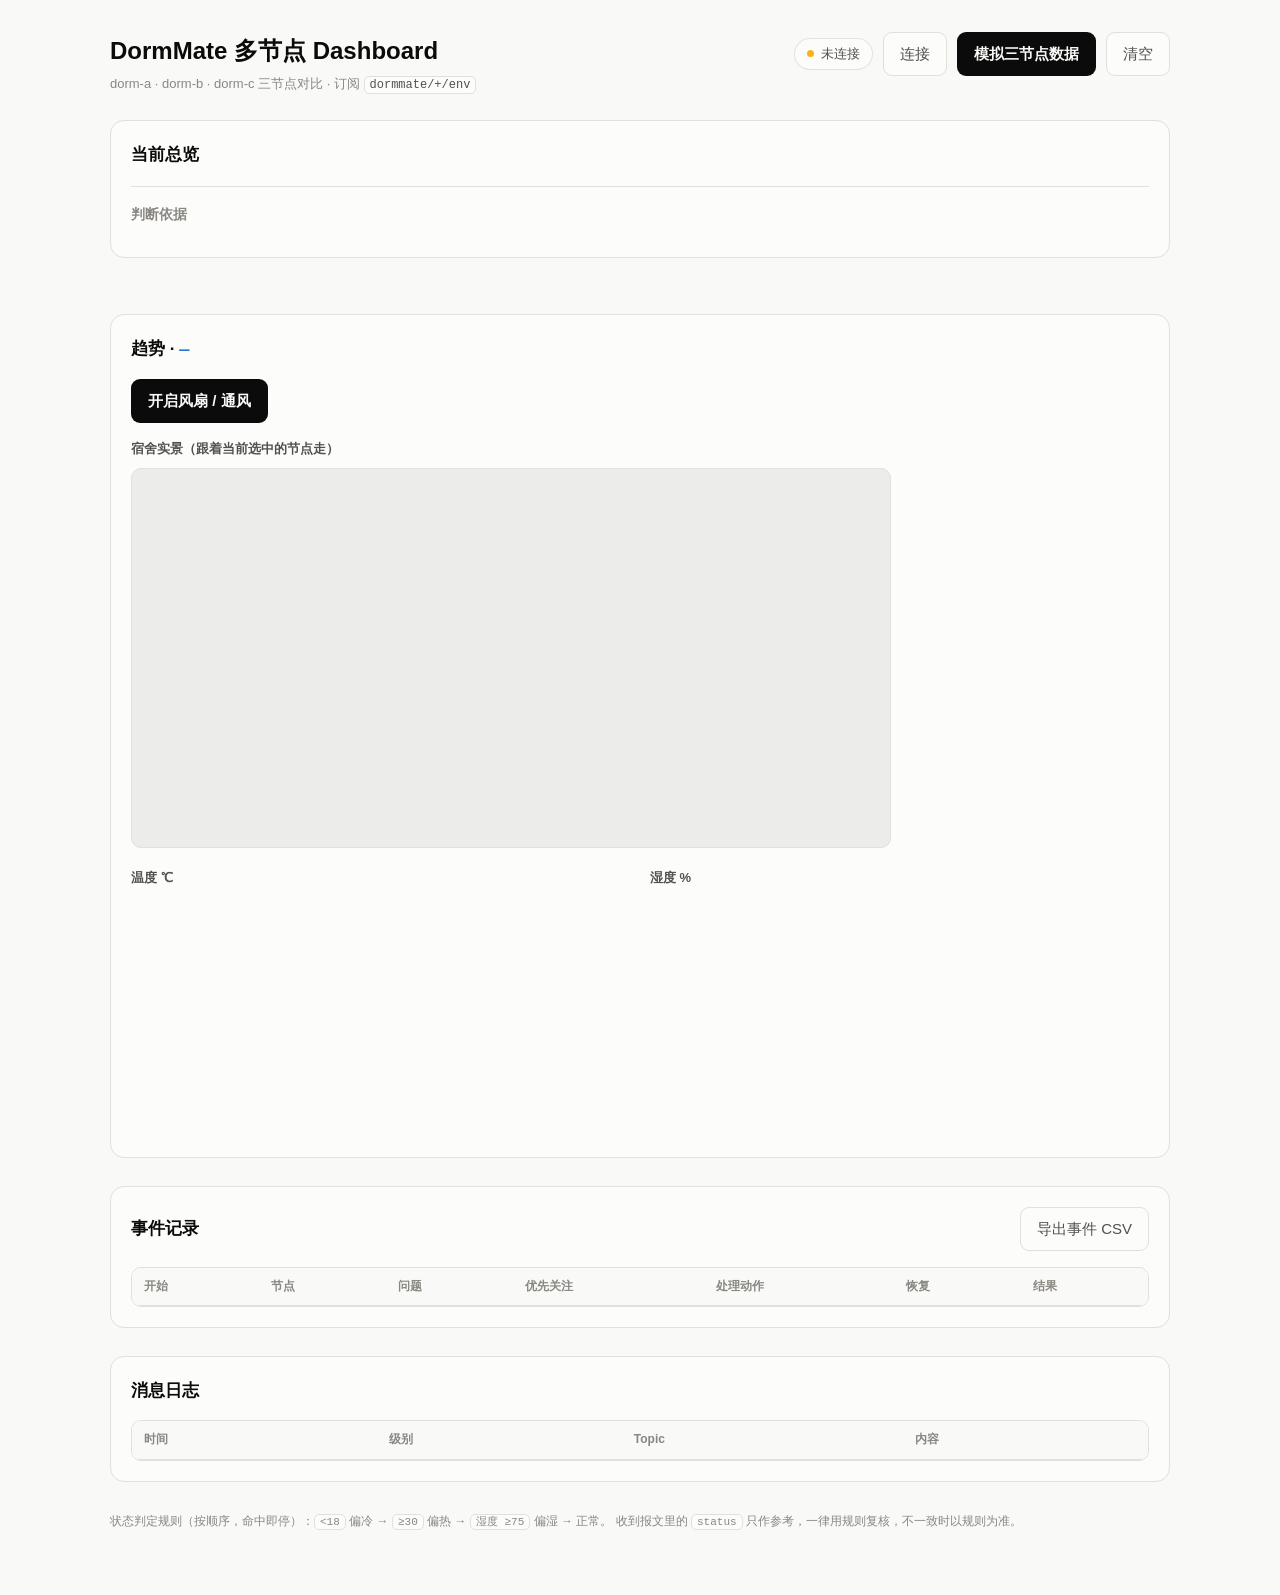
==== dashboard/index.html @ 8f1fea51 "Step 8-1：B1 当前总览 + B2 判断依据 dashboard/logic.js 新增两个纯函数，页面上每收到一条报文就重算：  - buildOverview(nodes)：一句总览。三个" ====
<!DOCTYPE html>
<html lang="zh-CN">
<head>
<meta charset="utf-8">
<meta name="viewport" content="width=device-width, initial-scale=1">
<title>DormMate 多节点 Dashboard</title>
<link rel="stylesheet" href="style.css">
</head>
<body>
<div class="wrap">

  <header class="top">
    <div>
      <h1>DormMate 多节点 Dashboard</h1>
      <p class="sub">dorm-a · dorm-b · dorm-c 三节点对比 · 订阅 <code>dormmate/+/env</code></p>
    </div>
    <div class="top-actions">
      <span id="conn" class="conn conn--pending">
        <span class="conn-dot"></span><span id="conn-text">未连接</span>
      </span>
      <button id="toggle" class="ghost" type="button">连接</button>
      <button id="simulate" class="primary" type="button">模拟三节点数据</button>
      <button id="clear" class="ghost" type="button">清空</button>
    </div>
  </header>

  <!-- 优先关注。整个栏的内容由 dashboard.js 的 renderPriority() 填进来，
       这里只留一个空容器。

       为什么不用 aria-live：这一栏每收到一条报文都要重画（时长和次数都在变），
       现场演示时几秒一条，读屏软件会跟着念个不停，反而把真正要看的东西盖住。
       它是个可以随时主动 Tab 过去看的地方，不是「必须立刻播报」的警报。 -->
  <section id="priority" class="priority" aria-label="优先关注"></section>

  <!-- 当前总览 + 判断依据（Step 8-1）。这两句都由 dashboard.js 的 renderInsight()
       现算现贴，容器里一开始什么都不放。

       B1 说整体（几个正常、几个需要关注、谁是当前重点），B2 说为什么是它、
       别人为什么不是。两块放在同一个面板里，是因为它们是连着读的：
       先看「现在什么样」，再看「凭什么这么判断」。

       两句话里没有一个字是写死的 —— 节点名、数字、状态、时长全从当前数据
       算出来，所以换成四个宿舍、或者节点名不叫 dorm-x，这里说的还是实话。

       为什么用 <p> 而不是 aria-live：和上面那条优先关注栏同理，每收到一条
       报文这两句都会重画（时长和计数一直在变），加 aria-live 的话读屏软件
       会跟着念个不停，反而把真正要看的东西盖住。 -->
  <section class="panel">
    <div class="panel-head">
      <h2>当前总览</h2>
    </div>
    <p id="overview" class="insight"></p>

    <div class="panel-head panel-head--sub">
      <h2>判断依据</h2>
    </div>
    <p id="reasons" class="insight"></p>
  </section>

  <section id="cards" class="cards"></section>

  <section class="panel">
    <div class="panel-head">
      <h2>趋势 · <span id="detail-node">—</span></h2>
      <span id="detail-meta" class="note"></span>
    </div>

    <!-- 处理动作。作用在**当前正在看的那个节点**上，所以它跟着 #detail-node 走。
         按钮的禁用状态和旁边那行字都由 dashboard.js 的 renderAction() 填：
         没有数据、或者状态已经正常时按不动（没有要处理的事）。 -->
    <div class="action-bar">
      <button id="action-fan" class="primary" type="button">开启风扇 / 通风</button>
      <span id="action-state" class="action-state"></span>
    </div>

    <p id="chart-note" class="note chart-note"></p>

    <!-- 3D 视图。跟着当前选中的节点走：点卡片切节点、或当前这个节点收到
         新消息时，dashboard.js 会调 updateScene + setLabel。
         容器的高度写在 style.css 里，必须是确定值 ——
         读不到 clientHeight 的话相机就算不出宽高比。 -->
    <figure class="scene-box">
      <figcaption>宿舍实景（跟着当前选中的节点走）</figcaption>
      <div id="scene3d"></div>
    </figure>

    <!-- 温湿度分成两张图，不用双 Y 轴：两者的单位和量级都不同，
         叠在一张图上要么把温度压成一条直线，要么让两条线的交叉点
         变成毫无意义的视觉暗示。两张图共用同一组时间刻度，趋势照样能横向比。 -->
    <div class="charts">
      <figure class="chart-box">
        <figcaption>温度 ℃</figcaption>
        <div class="chart-canvas"><canvas id="chart-temp"></canvas></div>
      </figure>
      <figure class="chart-box">
        <figcaption>湿度 %</figcaption>
        <div class="chart-canvas"><canvas id="chart-humidity"></canvas></div>
      </figure>
    </div>
  </section>

  <!-- 事件记录（Step 7-4）。和下面「消息日志」的区别是粒度：
       那边一条报文一行，这边一段连续异常一行。节点从正常变成异常时开一条，
       恢复正常时结案；中途状态从偏热变成偏湿**不会**另开一条，
       和「优先关注」那边「统计的是连续异常、不是连续偏热」是同一个口径。

       整张表由 dashboard.js 的 renderEvents() 填，导出按钮的点击也在那边挂
       （exportEventsCSV）。一条事件都没有时按钮是禁用的 —— 不然点了会得到
       一个只有表头的空 CSV，拿到的人会以为导出坏了。
       表格列的顺序就是导出 CSV 的列顺序，改的时候两边一起改。 -->
  <section class="panel">
    <div class="panel-head">
      <h2>事件记录 <span id="event-count" class="count"></span></h2>
      <button id="export-events" class="ghost" type="button" disabled>导出事件 CSV</button>
    </div>
    <div class="table-wrap">
      <table>
        <thead>
          <tr>
            <th>开始</th>
            <th>节点</th>
            <th>问题</th>
            <th>优先关注</th>
            <th>处理动作</th>
            <th>恢复</th>
            <th>结果</th>
          </tr>
        </thead>
        <tbody id="event-body"></tbody>
      </table>
    </div>
  </section>

  <section class="panel">
    <div class="panel-head">
      <h2>消息日志 <span id="log-count" class="count"></span></h2>
    </div>
    <div class="table-wrap">
      <table>
        <thead>
          <tr>
            <th>时间</th>
            <th>级别</th>
            <th>Topic</th>
            <th>内容</th>
          </tr>
        </thead>
        <tbody id="log-body"></tbody>
      </table>
    </div>
  </section>

  <footer class="foot">
    状态判定规则（按顺序，命中即停）：<code>&lt;18</code> 偏冷 →
    <code>≥30</code> 偏热 → <code>湿度 ≥75</code> 偏湿 → 正常。
    收到报文里的 <code>status</code> 只作参考，一律用规则复核，不一致时以规则为准。
  </footer>

</div>

<!-- 三个库的顺序不能换：mqtt 和 rules 都要在 dashboard.js 之前加载完，
     dashboard.js 打开页面就会调 connect() 和 judgeStatus()。
     Step 6-3 起它们还必须是**普通 script** —— dashboard.js 已经是 ES 模块了，
     但 mqtt / Chart / judgeStatus 这三个仍然走全局变量：
     mqtt.min.js 和 chart.umd.min.js 是 UMD 包，本来就没有 export；
     shared/rules.js 同理（一个 IIFE，往 globalThis 上挂函数）。
     在模块里 import 它们是 import 一个没有 export 的文件，拿到的是 undefined。 -->

<!-- mqtt.js 5.10.1：用本地的，不走 CDN。
     和下面的 Chart.js 不一样，这个是故意的 —— mqtt.js 加载不上就没有数据，
     整个看板是空的；Chart.js 加载不上只是少了趋势图，卡片和日志照常用。
     风险不一样大，所以对待方式也不一样。文件已经是现成的，不必再下一次。
     真要改成 CDN，把下面这行换成：
       <script src="https://registry.npmmirror.com/mqtt/5.10.1/files/dist/mqtt.min.js"></script>
     源用 npmmirror（阿里维护的 npm 镜像），别用 jsDelivr —— 实测本机连不上。 -->
<script src="lib/mqtt.min.js"></script>

<!-- Chart.js 4.5.1：先用 CDN。
     源特意选了 npmmirror 而不是 jsDelivr —— 实测本机连 jsDelivr 是 0.2 秒就失败的
     连不上，npmmirror/unpkg/BootCDN/staticfile 都通。
     现场没网就把下面这行换成 <script src="lib/chart.umd.min.js"></script>，
     那个文件已经在 dashboard/lib/ 里放好了，其余不用动。
     （把这一行也换成 lib/ 之后，整个页面就完全不依赖外网了。） -->
<script src="https://registry.npmmirror.com/chart.js/4.5.1/files/dist/chart.umd.min.js"></script>

<script src="../shared/rules.js"></script>

<!-- three.js 0.160.0 的 importmap，和 3d/index.html 里那张是同一张。

     为什么 dashboard 也要有一份：importmap 是**文档级**的，认的是「哪个页面」，
     不是「哪个模块」。dashboard.js import 了 ../3d/scene.js，而 scene.js 里写着
     import ... from 'three' —— 那个裸名字最终是在**这个页面**的映射表里查的。
     少了这张表，报错是「Failed to resolve module specifier "three"」，
     而且是在 scene.js 里报，看着像是 3d/ 那边坏了。

     映射的是裸名字，所以和页面所在目录没关系：dashboard/ 和 3d/ 共用同一张表，
     一个字都不用改。

     importmap 的内容必须是合法 JSON，所以里面一行注释都写不了。

     ── 改成完全本地（现场没网时）──
     把下面那行换成 "three": "../3d/lib/three.module.js"，
     文件已经在 3d/lib/ 里放好了，其余不用动。
     这里必须写 '../3d/lib/…'，不能写 './lib/…' —— 相对路径是相对
     **这个页面所在的 dashboard/** 算的，而本地那份 three 放在 3d/ 里。 -->
<script type="importmap">
{
  "imports": {
    "three": "https://registry.npmmirror.com/three/0.160.0/files/build/three.module.js"
  }
}
</script>

<!-- dashboard.js 是 type="module"（Step 6-3 起），而且是上面这张表之后的第一条
     模块脚本 —— importmap 必须排在它前面，排在后面浏览器不认。

     换成模块的代价和 3d/ 那个页面一样：模块走 CORS，file:// 直接打开会被拒，
     必须走 http 服务器：
         http://localhost:8000/dashboard/
     好处是模块默认 defer，脚本执行时 DOM 一定已经就绪，不必再依赖
     「<script> 写在 </body> 前面」这件事。 -->
<script type="module" src="dashboard.js"></script>
</body>
</html>
---- dashboard/style.css ----
/* DormMate 多节点 Dashboard
   颜色以角色（role）命名，深浅色只在这里切换，下面各组件只引用角色。
   这套 token 和 web/style.css 是同一套，两个页面的卡片配色因此保持一致。 */

:root {
  color-scheme: light;

  /* 版面与墨色 */
  --page:           #f9f9f7;
  --surface-1:      #fcfcfb;
  --text-primary:   #0b0b0b;
  --text-secondary: #52514e;
  --text-muted:     #898781;
  --hairline:       #e1e0d9;
  --border:         rgba(11, 11, 11, 0.10);
  --focus:          #2a78d6;   /* 输入框聚焦环，纯 UI 用色，不代表任何状态 */

  /* 状态色：固定四档，不随主题变化，永远配图标 + 文字，不靠颜色单独表意 */
  --status-good:     #0ca30c;  /* 正常 */
  --status-warning:  #fab219;  /* 偏冷 */
  --status-serious:  #ec835a;  /* 偏湿 */
  --status-critical: #d03b3b;  /* 偏热 */

  /* 图表序列色。状态色是保留色，不能拿来当序列色，所以另起两个色相。
     这两组值跑过 dataviz 的 validate_palette.js：OKLCH 亮度带、色度下限、
     色觉模拟（protan/deutan）分离度、与 --surface-1 的对比度全部通过。
     改之前先重跑校验，别凭眼睛挑。 */
  --chart-temp:     #2a78d6;
  --chart-humidity: #c9407f;
  --chart-grid:     rgba(11, 11, 11, 0.08);   /* 网格要退到背景里 */

  /* 字体不随深浅色变，只在 :root 定义一次 */
  --font-sans: -apple-system, BlinkMacSystemFont, "Segoe UI", "PingFang SC",
               "Microsoft YaHei", sans-serif;
  --font-mono: ui-monospace, SFMono-Regular, Menlo, Consolas, monospace;
}

@media (prefers-color-scheme: dark) {
  :root {
    color-scheme: dark;
    --page:           #0d0d0d;
    --surface-1:      #1a1a19;
    --text-primary:   #ffffff;
    --text-secondary: #c3c2b7;
    --text-muted:     #898781;
    --hairline:       #2c2c2a;
    --border:         rgba(255, 255, 255, 0.10);
    --focus:          #3987e5;

    /* 深色不是把浅色翻转，是各模式各取一档，同样跑过校验 */
    --chart-temp:     #4a8fe0;
    --chart-humidity: #c05c8e;
    --chart-grid:     rgba(255, 255, 255, 0.10);
  }
}

* { box-sizing: border-box; }

body {
  margin: 0;
  background: var(--page);
  color: var(--text-primary);
  font-family: var(--font-sans);
  font-size: 15px;
  line-height: 1.6;
}

.wrap {
  max-width: 1100px;
  margin: 0 auto;
  padding: 32px 20px 64px;
}

code, .mono {
  font-family: var(--font-mono);
  font-size: 0.92em;
}

code {
  padding: 1px 5px;
  background: var(--surface-1);
  border: 1px solid var(--hairline);
  border-radius: 5px;
}

/* ---------- 顶栏 ---------- */

.top {
  display: flex;
  flex-wrap: wrap;
  gap: 16px;
  align-items: flex-start;
  justify-content: space-between;
  margin-bottom: 24px;
}

.top h1 {
  margin: 0;
  font-size: 24px;
  font-weight: 650;
}

.sub {
  margin: 4px 0 0;
  font-size: 13px;
  color: var(--text-muted);
}

.top-actions {
  display: flex;
  gap: 10px;
  align-items: center;
}

button {
  font: inherit;
  cursor: pointer;
  border-radius: 9px;
  border: 1px solid transparent;
  padding: 9px 16px;
  transition: background-color 120ms ease, border-color 120ms ease;
}

button:focus-visible {
  outline: 2px solid var(--focus);
  outline-offset: 2px;
}

.primary {
  background: var(--text-primary);
  color: var(--page);
  font-weight: 600;
}

.primary:hover { opacity: 0.88; }

.ghost {
  background: var(--surface-1);
  color: var(--text-secondary);
  border-color: var(--hairline);
}

.ghost:hover {
  color: var(--text-primary);
  border-color: var(--text-muted);
}

/* ---------- 连接状态 ---------- */

/* 和 web/style.css 里的 .conn 是同一套：class 名、状态变量都一致，
   两个页面看起来才像一套东西。
   这里确实借用了状态色（黄=连接中、绿=已连接、红=失败）。状态色本来说好是
   保留给环境状态的，但这一处在顶栏，离下面那三张状态卡很远，不会被误读成
   「这个宿舍偏冷」—— 而且网页那边已经这么用了，改成另一套反而两边不像。 */
.conn {
  display: inline-flex;
  align-items: center;
  gap: 7px;
  padding: 5px 12px;
  border: 1px solid var(--border);
  border-radius: 999px;
  background: var(--surface-1);
  font-size: 13px;
  color: var(--text-secondary);
  white-space: nowrap;
}

.conn-dot {
  width: 7px;
  height: 7px;
  border-radius: 50%;
  background: var(--status-warning);   /* 默认 = 连接中 */
}

.conn--on  .conn-dot { background: var(--status-good); }
.conn--off .conn-dot { background: var(--status-critical); }

.sub code {
  font-size: 12px;
  color: var(--text-secondary);
}

/* ---------- 优先关注 ---------- */

/* 只在面板最上面留一行；下面卡片区自己带 margin-bottom，这里补上距离 */
.priority { margin-bottom: 18px; }

/* 全正常时是个 <p>，有优先节点时是个 <button>。
   两者共用这套外观 —— 换的只是能不能点，不是整块版面的样子；
   版面一跳，看的人会以为出了什么事。 */
.focus {
  --c: var(--text-muted);   /* 全正常（以及未识别状态）时的兜底 */
  display: flex;
  flex-wrap: wrap;
  align-items: baseline;
  gap: 4px 12px;
  width: 100%;
  margin: 0;
  padding: 14px 18px;
  text-align: left;
  background: var(--surface-1);
  border: 1px solid var(--hairline);
  border-left: 4px solid var(--c);
  border-radius: 12px;
}

/* 只给按钮加悬停，别让那个 <p> 也像能点 */
button.focus:hover { border-color: var(--text-muted); }

/* 已经在看这个节点了。用的是和卡片选中**一模一样**的中性描边 ——
   「选中」和「这个宿舍在报警」是两件事，描边要是跟着 --c 走，
   这两件事就变成同一个视觉信号了。 */
.focus.is-active {
  border-color: var(--text-primary);
  box-shadow: 0 0 0 1px var(--text-primary) inset;
}

/* 「优先关注」这个标签。和卡片上那个「查看中」同一套做法：
   黑底白字的小胶囊，不靠颜色单独表意。 */
.focus-tag {
  flex: 0 0 auto;
  padding: 2px 9px;
  border-radius: 999px;
  background: var(--text-primary);
  color: var(--page);
  font-size: 11px;
  font-weight: 600;
}

/* 全正常时标签退成灰的：这条不是警报，别抢注意力 */
.focus--calm .focus-tag {
  background: var(--page);
  color: var(--text-muted);
  border: 1px solid var(--hairline);
}

/* flex: 1 让右边那个「查看详情」一直贴到最右边，不管这句原因有多长 */
.focus-text {
  flex: 1 1 auto;
  min-width: 0;
  font-size: 14px;
  color: var(--text-primary);
}

.focus--calm .focus-text { color: var(--text-secondary); }

.focus-state {
  flex: 0 0 auto;
  font-size: 13px;
  font-weight: 600;
  color: var(--text-muted);
  white-space: nowrap;
}

.focus.is-active .focus-state { color: var(--text-primary); }

/* ---------- 节点卡片 ---------- */

.cards {
  display: grid;
  grid-template-columns: repeat(auto-fit, minmax(240px, 1fr));
  gap: 14px;
  margin-bottom: 28px;
}

/* 卡片本身就是按钮：整张可点，键盘也能 Tab 到。所以要把按钮的默认样式清掉 */
.card {
  --c: var(--text-muted);   /* 未识别状态时的兜底 */
  position: relative;
  display: flex;
  flex-direction: column;
  gap: 14px;
  padding: 18px;
  text-align: left;
  background: var(--surface-1);
  border: 1px solid var(--hairline);
  border-left: 4px solid var(--c);
  border-radius: 12px;
}

.card:hover { border-color: var(--text-muted); }

/* 当前正在查看的节点。描边刻意用中性墨色而不是 --c：--c 是状态色，
   拿它描边会让「选中」和「这个节点在报警」变成同一件事，分不出来。
   所以选中用中性描边 + 一个写着字的标签（不靠颜色单独表意）。 */
.card.is-active {
  border-color: var(--text-primary);
  box-shadow: 0 0 0 1px var(--text-primary) inset;
}

.card.is-active .node-name::after {
  content: "查看中";
  margin-left: 8px;
  padding: 1px 7px;
  border-radius: 999px;
  background: var(--text-primary);
  color: var(--page);
  font-family: var(--font-sans);
  font-size: 11px;
  font-weight: 600;
  vertical-align: 2px;
}

.card.is-empty {
  border-left-color: var(--hairline);
  color: var(--text-muted);
}

.card-head {
  display: flex;
  align-items: center;
  justify-content: space-between;
  gap: 10px;
}

.node-name {
  font-size: 17px;
  font-weight: 650;
  font-family: var(--font-mono);
}

.badge {
  display: inline-flex;
  align-items: center;
  gap: 6px;
  padding: 3px 10px;
  border-radius: 999px;
  background: color-mix(in srgb, var(--c) 12%, transparent);
  color: var(--c);
  font-size: 13px;
  font-weight: 600;
  white-space: nowrap;
}

.badge svg { display: block; }

.badge--wait {
  --c: var(--text-muted);
  background: var(--page);
  font-weight: 500;
}

.tiles {
  display: grid;
  grid-template-columns: 1fr 1fr;
  gap: 10px;
}

.tile-label {
  display: block;
  font-size: 12px;
  color: var(--text-muted);
}

.tile-value {
  font-size: 26px;
  font-weight: 600;
  line-height: 1.25;
}

.tile-unit {
  margin-left: 2px;
  font-size: 14px;
  font-style: normal;
  font-weight: 500;
  color: var(--text-muted);
}

.card-foot,
.card-wait {
  font-size: 12px;
  color: var(--text-muted);
}

/* 卡片上的处理状态（「处理中｜风扇已开启」）。
   刻意**不用**状态色：状态色是保留给环境状态的（那枚 badge 已经用掉了），
   再拿它标处理进度，同一个卡片上就有两种东西在抢同一个颜色信号。
   这里用中性墨色 + 一个左边的小竖线，够醒目又不冒充状态。 */
.card-action {
  padding-left: 9px;
  border-left: 2px solid var(--text-primary);
  font-size: 12px;
  font-weight: 600;
  color: var(--text-secondary);
}

/* 状态四档。class 名和 web/style.css 一致 */
.is-good     { --c: var(--status-good); }
.is-warning  { --c: var(--status-warning); }
.is-serious  { --c: var(--status-serious); }
.is-critical { --c: var(--status-critical); }
.is-unknown  { --c: var(--text-muted); }

/* ---------- 处理动作 ---------- */

/* 按钮 + 旁边那行字。和 .panel-head 一样会换行：字号不变、窄屏时文字
   掉到按钮下面，而不是把那行字挤成竖着的一列。 */
.action-bar {
  display: flex;
  flex-wrap: wrap;
  align-items: center;
  gap: 8px 14px;
  margin-bottom: 16px;
}

/* 按不动的时候说明白为什么。只降不透明度的话，浅色底上还是像能点，
   所以连光标一起换掉 —— 光标的形状是「这个能不能按」最直接的信号。 */
.action-bar button:disabled {
  opacity: 0.42;
  cursor: not-allowed;
}

.action-state {
  flex: 1 1 auto;
  min-width: 0;
  font-size: 13px;
  color: var(--text-secondary);
}

/* ---------- 面板 ---------- */

.panel {
  padding: 20px;
  margin-bottom: 28px;
  background: var(--surface-1);
  border: 1px solid var(--hairline);
  border-radius: 14px;
}

.panel-head {
  display: flex;
  flex-wrap: wrap;
  gap: 8px 14px;
  align-items: baseline;
  justify-content: space-between;
  margin-bottom: 16px;
}

.panel-head h2 {
  margin: 0;
  font-size: 17px;
  font-weight: 650;
}

#detail-node {
  font-family: var(--font-mono);
  color: var(--focus);
}

.count,
.note {
  font-size: 12px;
  color: var(--text-muted);
}

.chart-note:empty { display: none; }

.chart-note.is-error {
  padding: 10px 14px;
  margin: 0 0 14px;
  background: color-mix(in srgb, var(--status-critical) 8%, transparent);
  border-left: 3px solid var(--status-critical);
  border-radius: 8px;
  color: var(--status-critical);
}

/* ---------- 当前总览 + 判断依据（Step 8-1） ---------- */

/* 这两句是整段话，不是标签也不是数字，所以行高给得比正文松一点 ——
   句子里混着中文和「20 分钟」这种数字，行距紧了会挤成一团。
   用 text-secondary 而不是 text-primary：它们是**解释**，
   要读的时候读得到、不读也不挡着卡片和图表。 */
.insight {
  margin: 0;
  font-size: 14px;
  line-height: 1.75;
  color: var(--text-secondary);
}

/* 同一张面板里的第二块（判断依据）。比 .panel-head h2 小一号、淡一档，
   靠一条细线和上面那句总览分开 —— 两块内容连着读，但不是一个标题下的
   两个子项，所以给的是分隔线而不是缩进。 */
.panel-head--sub {
  padding-top: 16px;
  margin-top: 18px;
  margin-bottom: 12px;
  border-top: 1px solid var(--hairline);
}

.panel-head--sub h2 {
  font-size: 14px;
  font-weight: 600;
  color: var(--text-muted);
}

/* ---------- 3D 视图 ---------- */

.scene-box { margin: 0 0 20px; }

.scene-box figcaption {
  margin-bottom: 8px;
  font-size: 13px;
  font-weight: 600;
  color: var(--text-secondary);
}

/* 三条和 3d/index.html 里 #scene 那份一样，理由也一样：
   高度必须是确定的（读不到 clientHeight 就算不出宽高比）、
   overflow: hidden（setSize 和容器差一像素就会顶出滚动条）、
   position: relative（下面 .scene-label 靠它定位）。
   高度用固定值而不是 vh：它嵌在面板里，跟着视口高矮变的话，
   图表会被挤得忽上忽下。

   max-width 是为了画幅比例：相机是 scene.js 里定死的（位置 + 竖直张角 50°），
   容器越扁，房间在画面里占的比例越小 —— 铺满整个面板（约 1000×380）时
   房间只占中间一小块，四周全是空地面。760/380 ≈ 2:1，
   和 3d/index.html 那个 60vh 的画幅基本一致，同一个相机在两边看到的构图就一样。 */
#scene3d {
  position: relative;
  overflow: hidden;
  height: 380px;
  max-width: 760px;
  background: #ececea;
  border: 1px solid var(--hairline);
  border-radius: 10px;
}

/* setLabel 写字的覆盖层，由 3d/scene.js 建出来挂进 #scene3d。
   和 3d/index.html 里那份是同一套样式，这里各留一份：两个页面互不依赖。

   这里用主题变量而不是写死的色值 —— 看板有深色模式，覆盖层得跟着变；
   3d/ 那个页面没有深色模式，所以那边是写死的。

   pointer-events: none 是关键：不写的话这层会吃掉鼠标事件。 */
.scene-label {
  position: absolute;
  top: 12px;
  left: 12px;
  pointer-events: none;
  padding: 6px 11px;
  font-size: 12px;
  line-height: 1.5;
  color: var(--text-primary);
  background: color-mix(in srgb, var(--surface-1) 86%, transparent);
  border: 1px solid var(--hairline);
  border-radius: 8px;
  backdrop-filter: blur(3px);
}

/* 这台设备没有 WebGL 时，scene.js 会把原因写进容器里（见那边的 try/catch） */
.scene-error {
  margin: 0;
  padding: 20px;
  font-size: 13px;
  line-height: 1.8;
  color: var(--status-critical);
}

/* ---------- 图表 ---------- */

.charts {
  display: grid;
  grid-template-columns: repeat(auto-fit, minmax(300px, 1fr));
  gap: 20px;
}

.chart-box {
  margin: 0;
}

.chart-box figcaption {
  margin-bottom: 8px;
  font-size: 13px;
  font-weight: 600;
  color: var(--text-secondary);
}

/* Chart.js 用 maintainAspectRatio:false 时，画布会撑满父元素，
   所以父元素必须有个确定的高度，否则高度塌成 0。 */
.chart-canvas {
  position: relative;
  height: 240px;
}

.charts.is-broken .chart-canvas {
  display: grid;
  place-items: center;
  border: 1px dashed var(--hairline);
  border-radius: 10px;
  color: var(--text-muted);
  font-size: 13px;
}

.charts.is-broken .chart-canvas::after { content: "图表未加载"; }

/* ---------- 消息日志 ---------- */

.table-wrap {
  overflow-x: auto;
  border: 1px solid var(--hairline);
  border-radius: 10px;
}

table {
  width: 100%;
  border-collapse: collapse;
  font-size: 13px;
}

th, td {
  padding: 9px 12px;
  text-align: left;
  border-bottom: 1px solid var(--hairline);
  white-space: nowrap;
}

td:last-child { white-space: normal; }

th {
  font-size: 12px;
  font-weight: 600;
  color: var(--text-muted);
  background: var(--page);
}

tbody tr:last-child td { border-bottom: none; }

.log-empty {
  padding: 22px 12px;
  text-align: center;
  color: var(--text-muted);
}

.level {
  display: inline-block;
  padding: 1px 8px;
  border-radius: 999px;
  font-size: 12px;
  font-weight: 600;
}

.level--ok {
  background: color-mix(in srgb, var(--status-good) 12%, transparent);
  color: var(--status-good);
}

.level--warn {
  background: color-mix(in srgb, var(--status-warning) 18%, transparent);
  color: #8a5a00;
}

.level--error {
  background: color-mix(in srgb, var(--status-critical) 12%, transparent);
  color: var(--status-critical);
}

/* 有问题的行整行淡淡染一下，扫一眼就能找到 */
.log-row--warn  { background: color-mix(in srgb, var(--status-warning) 6%, transparent); }
.log-row--error { background: color-mix(in srgb, var(--status-critical) 6%, transparent); }

@media (prefers-color-scheme: dark) {
  .level--warn { color: var(--status-warning); }
}

/* ---------- 事件记录（Step 7-4） ---------- */

/* 「优先关注」和「处理动作」这两列放的是「时间 + 一句原因」，原因可以有
   二十来个字。全局那条 th,td{white-space:nowrap} 会把它撑成一条长线，
   整张表就得横向滚 —— 这两列允许换行。
   其它列（时间、节点名、问题、结果）仍然 nowrap：它们本来就短，
   从中间断开只会更难读。 */
.ev-cell {
  white-space: normal;
  min-width: 180px;
  max-width: 300px;
}

/* 原因比时间淡一档、小一档，而且另起一行。
   它是解释不是数据 —— 压在时间下面，眼睛才先看到「什么时候」、
   再看到「为什么」；挤在同一行里两个都读不痛快。 */
.ev-reason {
  display: block;
  margin-top: 2px;
  font-size: 12px;
  line-height: 1.45;
  color: var(--text-muted);
}

/* 还没发生的格子。用一个破折号而不是留空：
   留空看着像「这一列没数据/加载失败」，破折号是「这里本来就没有」。 */
.ev-none {
  color: var(--text-muted);
}

/* 结果那格。和 .level 同一套做法：小胶囊。
   「已恢复」和「进行中」都是**写着字**的，不是只靠颜色区分 ——
   色觉障碍、黑白打印、系统强制高对比模式下都还得能读出来。 */
.ev-result {
  display: inline-block;
  padding: 1px 8px;
  border-radius: 999px;
  font-size: 12px;
  font-weight: 600;
}

.ev-result--done {
  background: color-mix(in srgb, var(--status-good) 12%, transparent);
  color: var(--status-good);
}

/* 还没结案的那条用中性灰，不用状态色：它说的是「还没有结论」，
   不是某一档环境状态。染成黄的会让人以为它自己代表一种天气。 */
.ev-result--open {
  background: var(--page);
  color: var(--text-muted);
  border: 1px solid var(--hairline);
}

/* ---------- 页脚 ---------- */

.foot {
  margin-top: 8px;
  font-size: 12px;
  line-height: 1.9;
  color: var(--text-muted);
}

@media (prefers-reduced-motion: reduce) {
  * { transition: none !important; animation: none !important; }
}
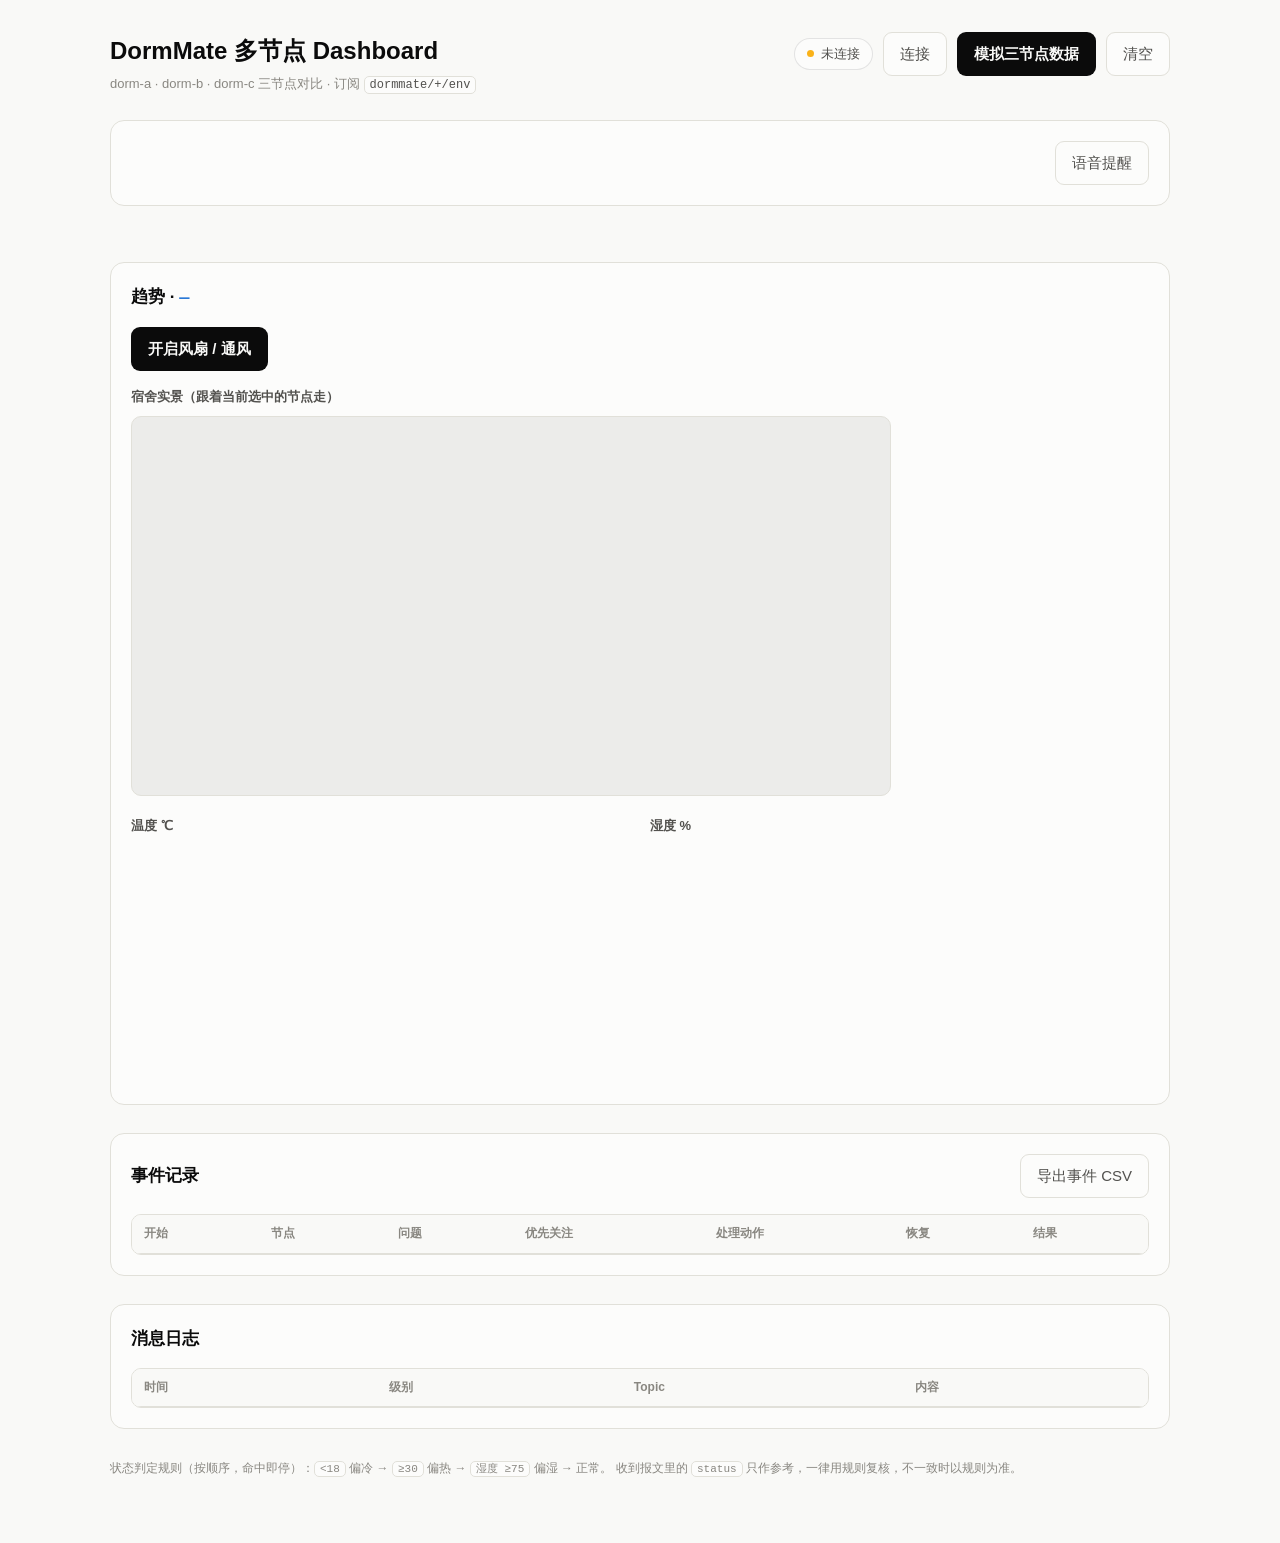
==== commit eea219d4: "Step 8-3：四个出口，各说各的（顶部一行 + 语音提醒 + 3D 那圈环） 到 8-1 为止，看板顶部堆着两句「交代所有事」的话。这一步把「谁最要紧」拆给 四个出口，每个只说它最擅长的那一部分：" ====
--- a/dashboard/index.html
+++ b/dashboard/index.html
@@ -24,37 +24,32 @@
     </div>
   </header>
 
-  <!-- 优先关注。整个栏的内容由 dashboard.js 的 renderPriority() 填进来，
-       这里只留一个空容器。
-
-       为什么不用 aria-live：这一栏每收到一条报文都要重画（时长和次数都在变），
+  <!-- 当前重点（Step 8-3｜B4）。看板顶部只有这一行：谁、在不在处理、温度往哪走。
+
+       这一步是**信息分工**，不是又加一块。8-1 之前这里有一条「优先关注」栏和
+       一块「当前总览 + 判断依据」，它们说的都是「谁是重点」，只是详略不同。
+       8-3 把它们并成这一行，剩下的细节分给另外三个出口：
+
+         看板顶部   这一行        谁 / 在不在处理 / 往哪走（扫一眼就够）
+         3D 场景    哪个空间、风扇转没转、窗开没开（不堆文字）
+         语音提醒   把同一件事念成一句人话（声音是线性的，只能听一遍）
+         report.html 开始 / 处理 / 恢复 / 持续了多久（完整的账）
+
+       内容由 dashboard.js 的 renderFocus() 现算现贴，容器里一开始什么都不放。
+       它做成**按钮**是因为它可以点 —— 点它等于点对应那张卡片（两边走的都是
+       selectNode），卡片、趋势图、3D 一起切过去。
+
+       为什么不用 aria-live：这一行每收到一条报文都要重画（时长、趋势都在变），
        现场演示时几秒一条，读屏软件会跟着念个不停，反而把真正要看的东西盖住。
-       它是个可以随时主动 Tab 过去看的地方，不是「必须立刻播报」的警报。 -->
-  <section id="priority" class="priority" aria-label="优先关注"></section>
-
-  <!-- 当前总览 + 判断依据（Step 8-1）。这两句都由 dashboard.js 的 renderInsight()
-       现算现贴，容器里一开始什么都不放。
-
-       B1 说整体（几个正常、几个需要关注、谁是当前重点），B2 说为什么是它、
-       别人为什么不是。两块放在同一个面板里，是因为它们是连着读的：
-       先看「现在什么样」，再看「凭什么这么判断」。
-
-       两句话里没有一个字是写死的 —— 节点名、数字、状态、时长全从当前数据
-       算出来，所以换成四个宿舍、或者节点名不叫 dorm-x，这里说的还是实话。
-
-       为什么用 <p> 而不是 aria-live：和上面那条优先关注栏同理，每收到一条
-       报文这两句都会重画（时长和计数一直在变），加 aria-live 的话读屏软件
-       会跟着念个不停，反而把真正要看的东西盖住。 -->
-  <section class="panel">
-    <div class="panel-head">
-      <h2>当前总览</h2>
-    </div>
-    <p id="overview" class="insight"></p>
-
-    <div class="panel-head panel-head--sub">
-      <h2>判断依据</h2>
-    </div>
-    <p id="reasons" class="insight"></p>
+       要听就按旁边那个「语音提醒」—— 那是个明确的动作，念的也是完整的一句。 -->
+  <section class="panel focus-panel">
+    <div class="focus-row">
+      <div id="focus" class="focus-slot"></div>
+      <button id="speak" class="ghost" type="button">语音提醒</button>
+    </div>
+    <!-- 念的是哪一句，写在这里。声音放不出来（没音箱、静音、浏览器不支持）
+       的时候，这一行就是唯一能确认「它到底念了什么」的地方。 -->
+    <p id="speak-note" class="note speak-note"></p>
   </section>
 
   <section id="cards" class="cards"></section>
--- a/dashboard/style.css
+++ b/dashboard/style.css
@@ -180,10 +180,36 @@
   color: var(--text-secondary);
 }
 
-/* ---------- 优先关注 ---------- */
-
-/* 只在面板最上面留一行；下面卡片区自己带 margin-bottom，这里补上距离 */
-.priority { margin-bottom: 18px; }
+/* ---------- 当前重点一行（Step 8-3｜B4） ---------- */
+
+/* 顶部这块面板里只有一行的位置。它是页面上第一块东西，所以不再额外留上边距；
+   下边距由 .panel 自己带（见上面 .panel 那条）。 */
+.focus-panel {
+  display: flex;
+  flex-direction: column;
+  gap: 10px;
+}
+
+/* 那一行和「语音提醒」按钮并排。按钮 flex:0 0 auto，不管左边那句话有多长，
+   它都待在右上角 —— 位置固定的按钮才找得快。 */
+.focus-row {
+  display: flex;
+  align-items: center;
+  gap: 12px;
+}
+
+.focus-row .focus-slot { flex: 1 1 auto; min-width: 0; }
+
+/* 念的是哪一句。用弱色、小一号：它是给「没听见」或「想确认」的人看的，
+   不是每时每刻都要占注意力的东西。空着的时候不占高度。 */
+.speak-note {
+  margin: 0;
+  font-size: 13px;
+  line-height: 1.6;
+  color: var(--text-secondary);
+}
+
+.speak-note:empty { display: none; }
 
 /* 全正常时是个 <p>，有优先节点时是个 <button>。
    两者共用这套外观 —— 换的只是能不能点，不是整块版面的样子；
@@ -215,7 +241,7 @@
   box-shadow: 0 0 0 1px var(--text-primary) inset;
 }
 
-/* 「优先关注」这个标签。和卡片上那个「查看中」同一套做法：
+/* 「当前重点」这个标签。和卡片上那个「查看中」同一套做法：
    黑底白字的小胶囊，不靠颜色单独表意。 */
 .focus-tag {
   flex: 0 0 auto;
@@ -225,6 +251,20 @@
   color: var(--page);
   font-size: 11px;
   font-weight: 600;
+}
+
+/* 状态图标（太阳 / 雪花 / 水滴 / 对勾）。
+   8-3 把「偏热」那两个字从这一行里去掉了（分工），但**颜色不能就此单独表意** ——
+   所以留着这个图标：形状本身就把四种状态区分开了，颜色只是让它在三步之外
+   也能被看见。和卡片、和 7-1 那条栏用的是同一套 ICONS。
+
+   align-self: center 是必须的：这一行是 baseline 对齐（标签、正文、右端那三个字
+   要坐在同一条基线上），而 SVG 的基线在它自己的底边，按基线摆会整个往下栽。 */
+.focus-icon {
+  flex: 0 0 auto;
+  align-self: center;
+  display: inline-flex;
+  color: var(--c);
 }
 
 /* 全正常时标签退成灰的：这条不是警报，别抢注意力 */
@@ -462,35 +502,6 @@
   border-left: 3px solid var(--status-critical);
   border-radius: 8px;
   color: var(--status-critical);
-}
-
-/* ---------- 当前总览 + 判断依据（Step 8-1） ---------- */
-
-/* 这两句是整段话，不是标签也不是数字，所以行高给得比正文松一点 ——
-   句子里混着中文和「20 分钟」这种数字，行距紧了会挤成一团。
-   用 text-secondary 而不是 text-primary：它们是**解释**，
-   要读的时候读得到、不读也不挡着卡片和图表。 */
-.insight {
-  margin: 0;
-  font-size: 14px;
-  line-height: 1.75;
-  color: var(--text-secondary);
-}
-
-/* 同一张面板里的第二块（判断依据）。比 .panel-head h2 小一号、淡一档，
-   靠一条细线和上面那句总览分开 —— 两块内容连着读，但不是一个标题下的
-   两个子项，所以给的是分隔线而不是缩进。 */
-.panel-head--sub {
-  padding-top: 16px;
-  margin-top: 18px;
-  margin-bottom: 12px;
-  border-top: 1px solid var(--hairline);
-}
-
-.panel-head--sub h2 {
-  font-size: 14px;
-  font-weight: 600;
-  color: var(--text-muted);
 }
 
 /* ---------- 3D 视图 ---------- */
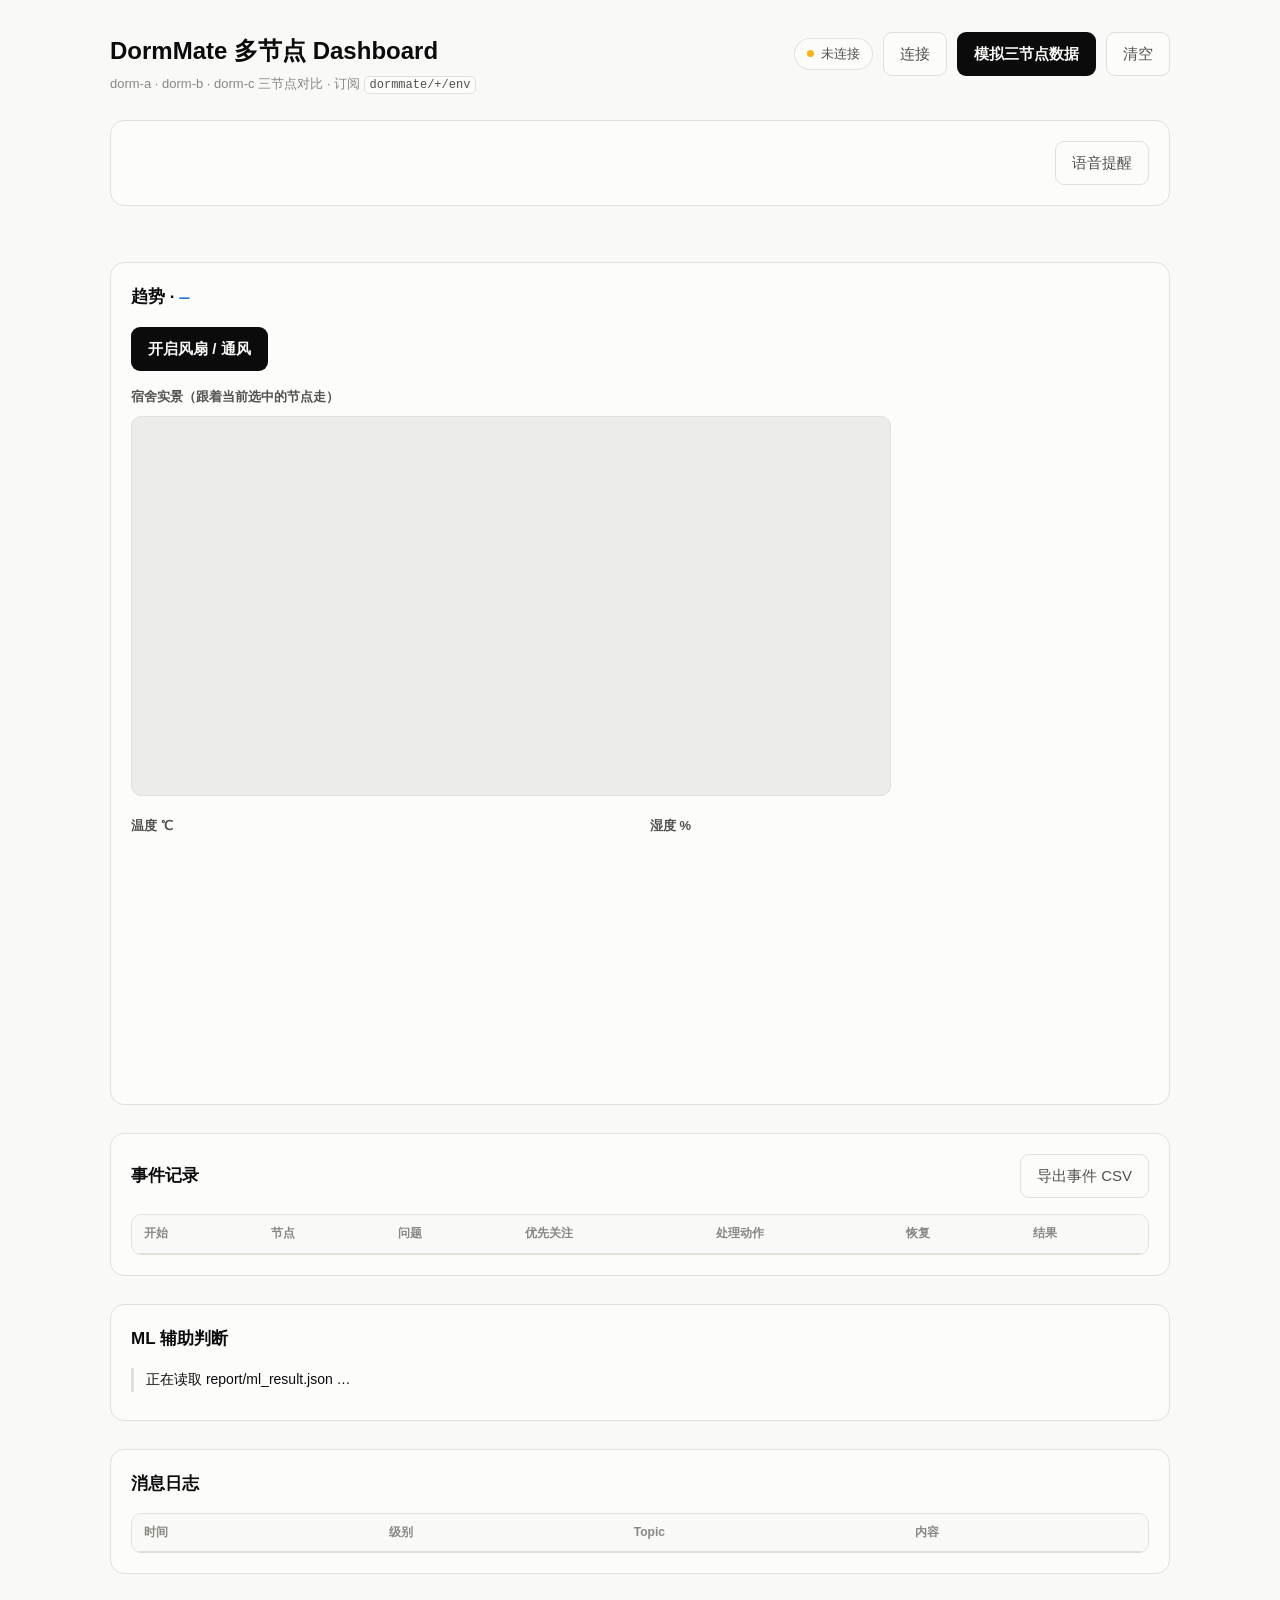
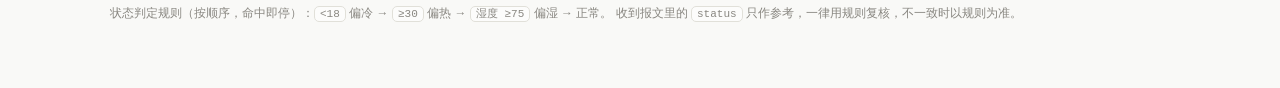
==== commit c672da09: "Step 9-3 进阶项：看板 fetch report/ml_result.json，显示「ML 辅助判断」 analysis.py 上一次跑完写的那份 JSON 之前没人读，这一步把看板接上：  " ====
--- a/dashboard/index.html
+++ b/dashboard/index.html
@@ -126,6 +126,28 @@
     </div>
   </section>
 
+  <!-- ML 辅助判断（Step 9-3 的进阶项）。这一块和上面几块**不是一路数据**：
+       上面全是刚收到的报文算出来的，这一块是 analysis/analysis.py 上一次跑完
+       写在 report/ml_result.json 里的快照，页面只是取过来摆在这儿。
+
+       所以 #ml-note 里那句「判的不是看板上这些实时读数……不是实时数据」
+       必须留着。看板上别的数字都在动、这一块不动，少了那句话，
+       看的人会以为它是刚算出来的。
+
+       三段字全部由 dashboard.js 的 renderMl() 摆上去，说什么由 logic.js 的
+       buildMlNote / mlFetchFailed 决定（纯函数，单独测）。这份文件读不到时
+       （没跑过脚本、或者页面不是从项目根目录起的服务器），这一段降级成
+       一句「这一段没跑：……」—— 看板其余部分照常。 -->
+  <section class="panel">
+    <div class="panel-head">
+      <h2>ML 辅助判断 <span id="ml-count" class="count"></span></h2>
+    </div>
+    <!-- 占位那句话是**读回来之前**显示的东西。fetch 是异步的，中间那一小段
+         时间空着的话，看起来跟「这一段本来就没有内容」一样。 -->
+    <p id="ml-text" class="ml-text">正在读取 report/ml_result.json …</p>
+    <p id="ml-note" class="note"></p>
+  </section>
+
   <section class="panel">
     <div class="panel-head">
       <h2>消息日志 <span id="log-count" class="count"></span></h2>
--- a/dashboard/style.css
+++ b/dashboard/style.css
@@ -493,6 +493,27 @@
   color: var(--text-muted);
 }
 
+/* 「ML 辅助判断」那段结论（Step 9-3 进阶项）。比 .note 大一号：它是那一块的
+   正话，读的是那一句，下面那行小字才说明它打哪儿来。
+   左边那道竖线是「这一句是别处算的」的记号 —— 同一段字 report.html 里也有
+   一份，两个地方长得像一点，看的人更容易认出是同一句话。 */
+.ml-text {
+  margin: 0 0 8px;
+  padding-left: 12px;
+  border-left: 3px solid var(--hairline);
+  font-size: 14px;
+  line-height: 1.7;
+}
+
+/* 紧跟结论那行说明。`.note` 只管字号和颜色，`<p>` 自己的上下边距还留着，
+   这里去掉 —— 上面那句和它是同一段话的两半，不该被一段空白隔开。
+   （空着的时候不留高度，和 `.speak-note` 一个处理。） */
+.ml-text + .note {
+  margin: 0;
+}
+
+.ml-text + .note:empty { display: none; }
+
 .chart-note:empty { display: none; }
 
 .chart-note.is-error {
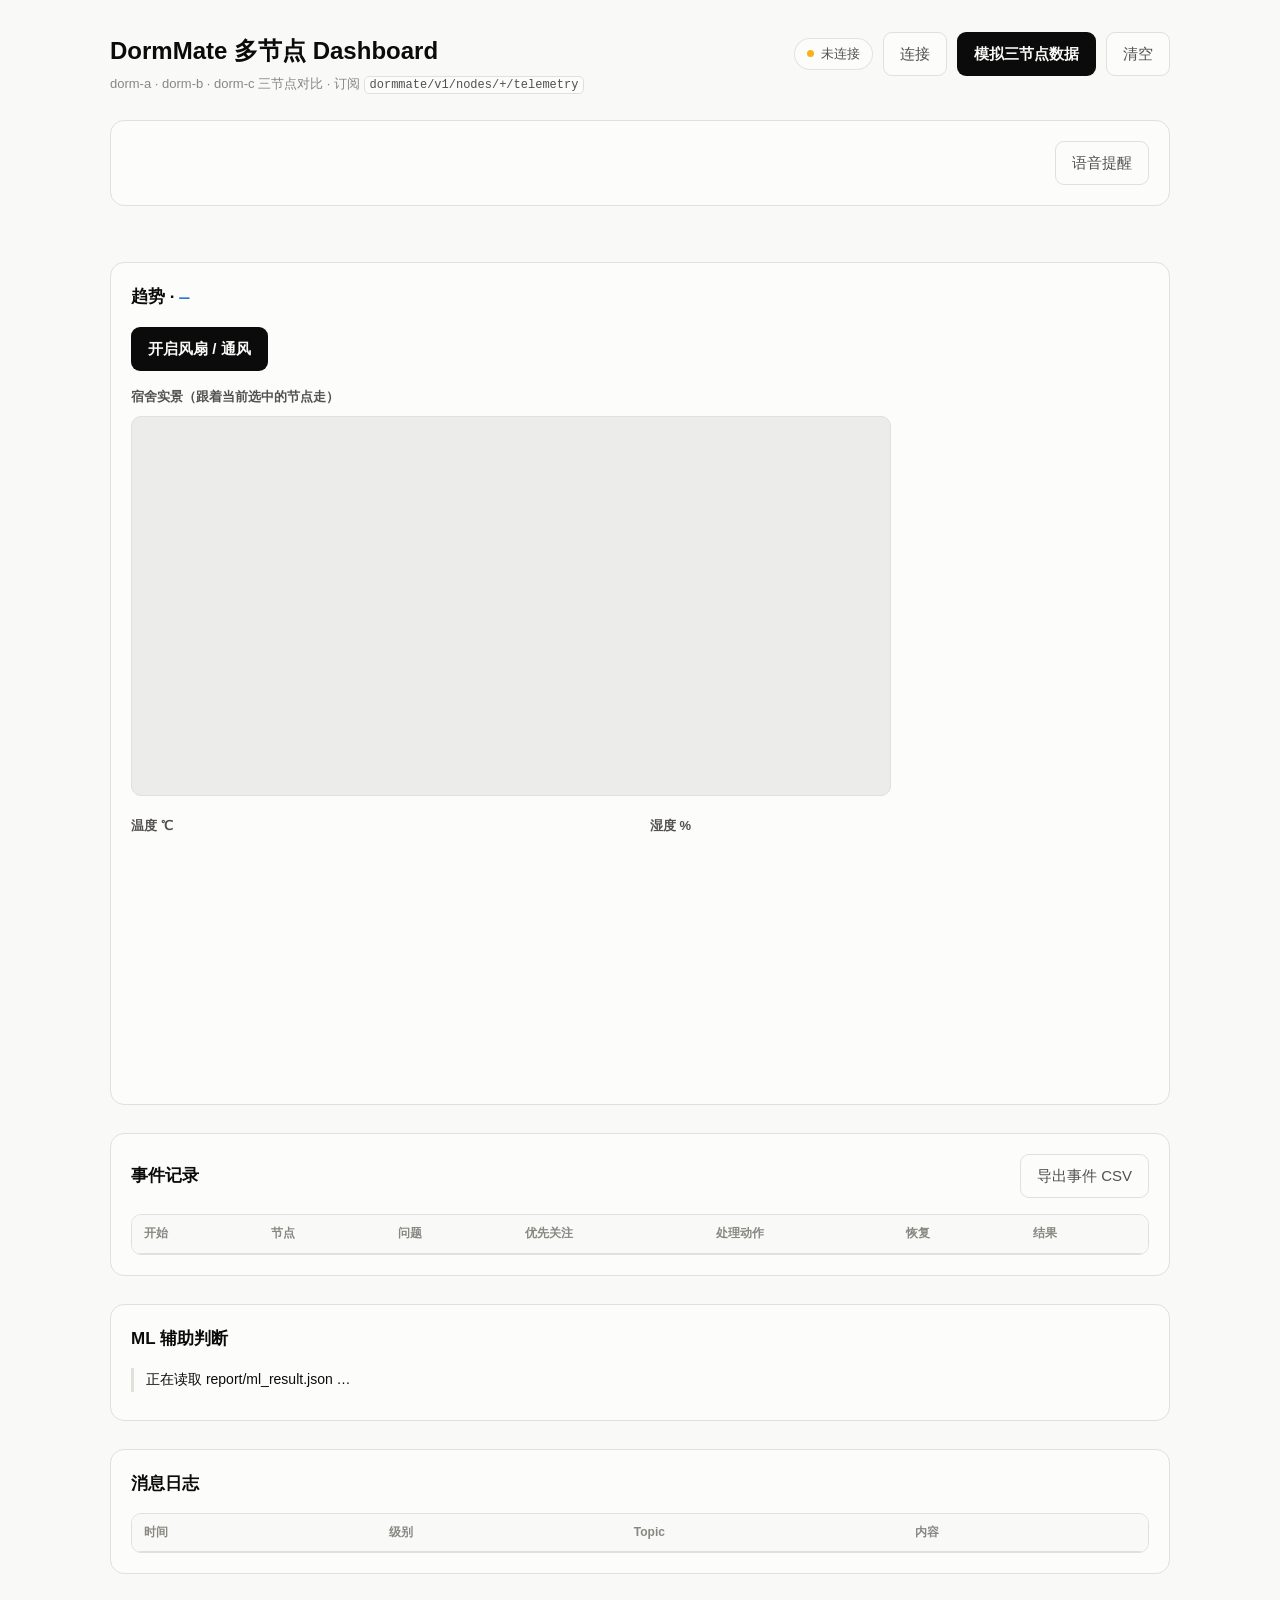
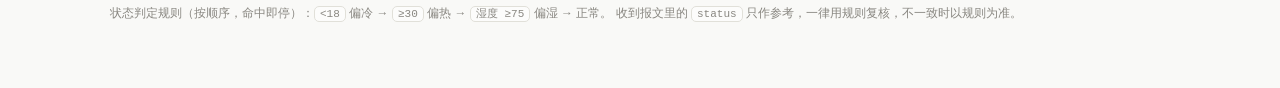
==== commit bb63581d: "refactor(topic): 全量迁到 dormmate/v1/nodes/<nodeId>/telemetry 订阅端统一用通配符 dormmate/v1/nodes/+/telemetry。旧" ====
--- a/dashboard/index.html
+++ b/dashboard/index.html
@@ -12,7 +12,7 @@
   <header class="top">
     <div>
       <h1>DormMate 多节点 Dashboard</h1>
-      <p class="sub">dorm-a · dorm-b · dorm-c 三节点对比 · 订阅 <code>dormmate/+/env</code></p>
+      <p class="sub">dorm-a · dorm-b · dorm-c 三节点对比 · 订阅 <code>dormmate/v1/nodes/+/telemetry</code></p>
     </div>
     <div class="top-actions">
       <span id="conn" class="conn conn--pending">
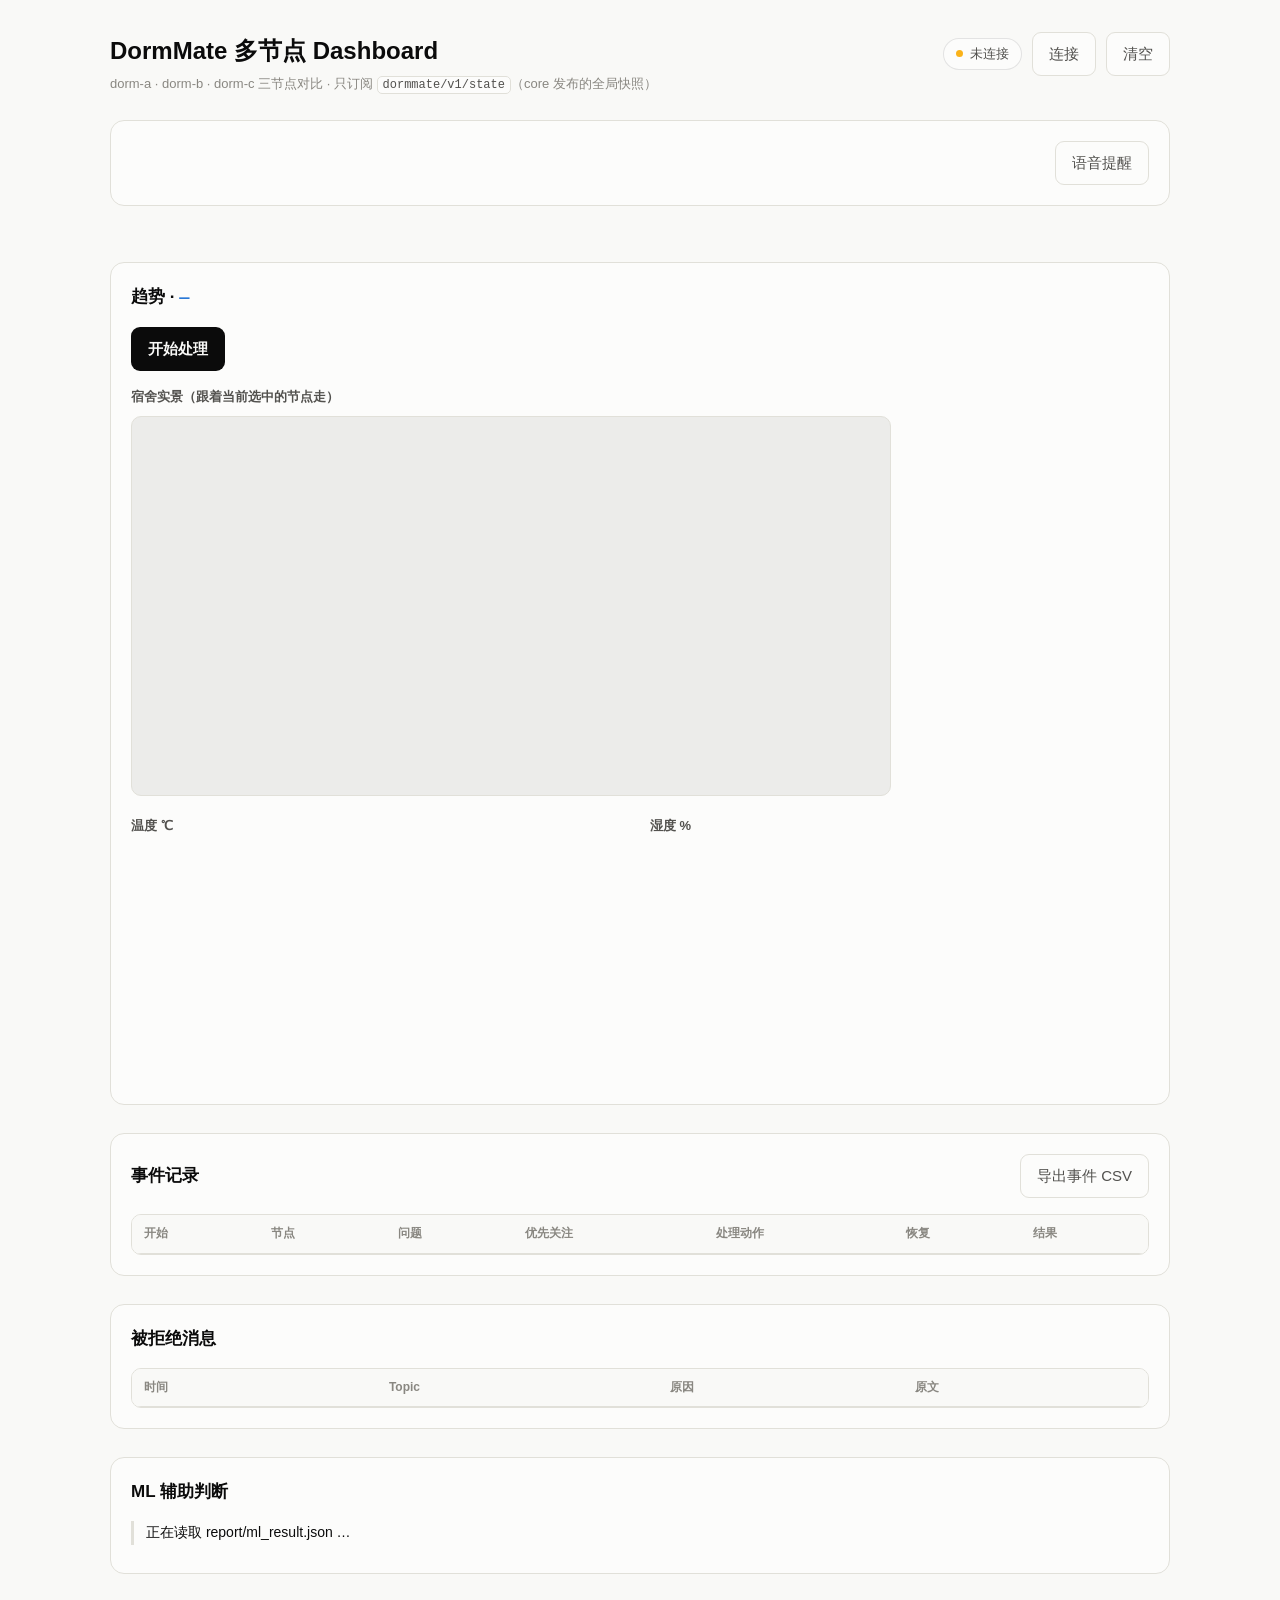
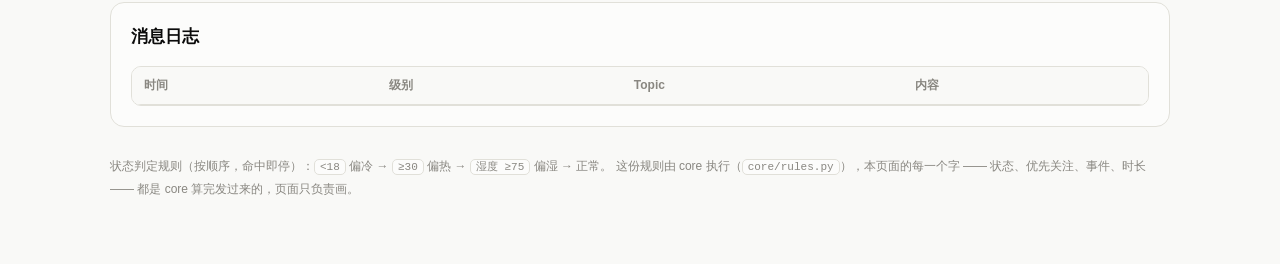
==== commit c1542c05: "feat(dashboard): E3-2 看板改成只订 state，前端只渲染 三节点看板的数据源从「遥测通配符 + 自己算一遍」换成「core 发布的全局快照」：  - 订阅只留 `dormmat" ====
--- a/dashboard/index.html
+++ b/dashboard/index.html
@@ -12,19 +12,26 @@
   <header class="top">
     <div>
       <h1>DormMate 多节点 Dashboard</h1>
-      <p class="sub">dorm-a · dorm-b · dorm-c 三节点对比 · 订阅 <code>dormmate/v1/nodes/+/telemetry</code></p>
+      <!-- 这一行写的是**这个页面订什么**，Step E3-2 起变了：以前订遥测、
+           自己算一遍；现在只订快照。地址和 topic 都不在这里写死 ——
+           它们来自 shared/config.js，这一行只是给人看的说明。 -->
+      <p class="sub">dorm-a · dorm-b · dorm-c 三节点对比 · 只订阅 <code>dormmate/v1/state</code>（core 发布的全局快照）</p>
     </div>
     <div class="top-actions">
       <span id="conn" class="conn conn--pending">
         <span class="conn-dot"></span><span id="conn-text">未连接</span>
       </span>
       <button id="toggle" class="ghost" type="button">连接</button>
-      <button id="simulate" class="primary" type="button">模拟三节点数据</button>
+      <!-- 这里原本有一个「模拟三节点数据」按钮（凭空造一份本地数据让界面动起来）。
+           Step E3-2 把它删了：E3 明确禁止「两边手动输入数据伪造同步效果」，
+           而这个按钮干的正是这件事 —— 它造出来的数字和 core 手里那份毫无关系，
+           屏幕上却看不出区别。要数据就跑 simulator/，或者用 MQTTX 发。 -->
       <button id="clear" class="ghost" type="button">清空</button>
     </div>
   </header>
 
-  <!-- 当前重点（Step 8-3｜B4）。看板顶部只有这一行：谁、在不在处理、温度往哪走。
+  <!-- 当前重点（Step 8-3｜B4）+ 跨端焦点（Step E3-2）。
+       看板顶部只有这一行：谁、在不在处理、温度往哪走。
 
        这一步是**信息分工**，不是又加一块。8-1 之前这里有一条「优先关注」栏和
        一块「当前总览 + 判断依据」，它们说的都是「谁是重点」，只是详略不同。
@@ -35,11 +42,21 @@
          语音提醒   把同一件事念成一句人话（声音是线性的，只能听一遍）
          report.html 开始 / 处理 / 恢复 / 持续了多久（完整的账）
 
-       内容由 dashboard.js 的 renderFocus() 现算现贴，容器里一开始什么都不放。
+       内容由 dashboard.js 的 renderFocus() 现贴，容器里一开始什么都不放。
+       这一轮它有**两个来源**，看标签就分得出来：
+
+         [跨端焦点]  移动端发了 focus 指令点名的 —— core 把名字记在快照的
+                     focus 字段里，这里和 3D 一起跟过去。前面那行字会写明是谁发的。
+         [当前重点]  core 自己排出来的（rules.rank_priority）—— 数据说是谁就是谁。
+
+       两个来源不打架：有焦点时显示焦点，焦点取消（同一个节点再发一次）之后
+       回落到底下那行 core 选出的重点。
+
        它做成**按钮**是因为它可以点 —— 点它等于点对应那张卡片（两边走的都是
-       selectNode），卡片、趋势图、3D 一起切过去。
-
-       为什么不用 aria-live：这一行每收到一条报文都要重画（时长、趋势都在变），
+       selectNode），卡片、趋势图、3D 一起切过去。看板自己**不发** focus
+       （那是移动端的事）：两边都能改焦点的话，两个人一起看就会互相抢。
+
+       为什么不用 aria-live：这一行每收到一帧快照都要重画（时长、趋势都在变），
        现场演示时几秒一条，读屏软件会跟着念个不停，反而把真正要看的东西盖住。
        要听就按旁边那个「语音提醒」—— 那是个明确的动作，念的也是完整的一句。 -->
   <section class="panel focus-panel">
@@ -52,6 +69,9 @@
     <p id="speak-note" class="note speak-note"></p>
   </section>
 
+  <!-- 三张卡片。内容全部来自快照里那一条（温度、湿度、状态、持续多久），
+       dashboard.js 的 renderCards() 现贴 —— 状态是 core 算好的，这里连
+       温度阈值都不认识。 -->
   <section id="cards" class="cards"></section>
 
   <section class="panel">
@@ -61,17 +81,31 @@
     </div>
 
     <!-- 处理动作。作用在**当前正在看的那个节点**上，所以它跟着 #detail-node 走。
-         按钮的禁用状态和旁边那行字都由 dashboard.js 的 renderAction() 填：
-         没有数据、或者状态已经正常时按不动（没有要处理的事）。 -->
+       按钮的禁用状态和旁边那行字都由 dashboard.js 的 renderAction() 填，
+       判断写在一个纯函数里（logic.js 的 actionState，单独可测）。
+
+       【按下去会发生什么】只往 dormmate/v1/cmd 发一条 handle，**页面上一个字都不改**。
+       卡片上那行「处理中」要等 core 把新快照发回来才出现 —— 那一拍就是 core 的往返。
+       以前这里按一下就地改四个字段、屏幕上立刻写「处理中」，那正是 E3 要拆掉的东西：
+       点击直接把事件置成处理中（更别说置成已恢复）本来就是红线。
+
+       能不能按由 **core 的事件**说了算：这个节点有一条「待处理」的事件才能按。
+       为什么按不动，旁边那行字会说 —— 灰按钮不说明原因，用的人只会以为页面坏了。 -->
     <div class="action-bar">
-      <button id="action-fan" class="primary" type="button">开启风扇 / 通风</button>
+      <button id="action-handle" class="primary" type="button">开始处理</button>
       <span id="action-state" class="action-state"></span>
     </div>
 
+    <!-- 按下去之后这一行才出现，说的是「那条指令发给 core 没有」。
+         必须留着：发不出去的时候页面上其余部分**完全看不出区别**（现在连本地
+         那几个字段都不动了），而 core 那边的事件一步都没动 —— 不说就成了
+         「按了没反应」。措辞在 logic.js 的 cmdNote()，这里一个字都不拼。 -->
+    <p id="cmd-note" class="note cmd-note"></p>
+
     <p id="chart-note" class="note chart-note"></p>
 
-    <!-- 3D 视图。跟着当前选中的节点走：点卡片切节点、或当前这个节点收到
-         新消息时，dashboard.js 会调 updateScene + setLabel。
+    <!-- 3D 视图。跟着当前选中的节点走：点卡片切节点、收到 focus 时跟着切，
+         或者当前这个节点收到新快照时，dashboard.js 会调 updateScene + setLabel。
          容器的高度写在 style.css 里，必须是确定值 ——
          读不到 clientHeight 的话相机就算不出宽高比。 -->
     <figure class="scene-box">
@@ -81,7 +115,11 @@
 
     <!-- 温湿度分成两张图，不用双 Y 轴：两者的单位和量级都不同，
          叠在一张图上要么把温度压成一条直线，要么让两条线的交叉点
-         变成毫无意义的视觉暗示。两张图共用同一组时间刻度，趋势照样能横向比。 -->
+         变成毫无意义的视觉暗示。两张图共用同一组时间刻度，趋势照样能横向比。
+
+         数据来自快照里每个节点自带的 history（core 每帧跟着发最近 50 条）。
+         Step E3-2 之前这里画的是页面自己攒的那份 —— 现在页面不攒数据了，
+         刷新一下图上还有没有东西，全看 core 发不发。 -->
     <div class="charts">
       <figure class="chart-box">
         <figcaption>温度 ℃</figcaption>
@@ -98,6 +136,10 @@
        那边一条报文一行，这边一段连续异常一行。节点从正常变成异常时开一条，
        恢复正常时结案；中途状态从偏热变成偏湿**不会**另开一条，
        和「优先关注」那边「统计的是连续异常、不是连续偏热」是同一个口径。
+
+       Step E3-2 起这些事件**由 core 记**（core.py + events.py），页面只画 ——
+       以前这里画的是页面自己攒的一份，于是同一段时间在屏幕上有两个说法
+       （看板记的恢复时刻和 report.html 里那份不一样）。现在两边是同一份数据。
 
        整张表由 dashboard.js 的 renderEvents() 填，导出按钮的点击也在那边挂
        （exportEventsCSV）。一条事件都没有时按钮是禁用的 —— 不然点了会得到
@@ -126,8 +168,45 @@
     </div>
   </section>
 
+  <!-- 被拒绝消息（Step E3-2 新增）。core 拒收的每一条都在这里：什么时候、
+       哪条 topic、为什么、**原文是什么**。
+
+       为什么要有这一块：发一条坏报文过去，看板上其余每一块都毫无反应 ——
+       卡片不动、事件不增、日志区只会多一行「快照更新」。看不出「到底是谁没收」
+       还是「压根没发出去」。core 的终端上有 [拒绝] 那行，但演示的时候
+       没人愿意一直盯着终端。
+
+       原文一定要摆出来：只写一句「JSON 解析失败」，发消息的人不知道
+       自己哪里写错了。这一段照着抄就能改对，不用去 core 的日志里翻。
+
+       数据来自**快照里的 rejects 那一块**（不是另订一条 topic）：前端只订
+       dormmate/v1/state 是 E3 的硬约束，而且两条流合成一张表还要自己处理
+       「刷新页面时之前那几条哪去了」和「reject 和快照谁先到」。
+       一帧快照就是那一刻的全貌，画一帧没有对不齐的中间状态。
+
+       dormmate/v1/log/reject 那条 topic 照旧保留（MQTTX 直接看、D4 的
+       inject_faults.py 要订它数条数），只是这个页面不再依赖它。 -->
+  <section class="panel">
+    <div class="panel-head">
+      <h2>被拒绝消息 <span id="reject-count" class="count"></span></h2>
+    </div>
+    <div class="table-wrap">
+      <table>
+        <thead>
+          <tr>
+            <th>时间</th>
+            <th>Topic</th>
+            <th>原因</th>
+            <th>原文</th>
+          </tr>
+        </thead>
+        <tbody id="reject-body"></tbody>
+      </table>
+    </div>
+  </section>
+
   <!-- ML 辅助判断（Step 9-3 的进阶项）。这一块和上面几块**不是一路数据**：
-       上面全是刚收到的报文算出来的，这一块是 analysis/analysis.py 上一次跑完
+       上面全是 core 刚发布的快照，这一块是 analysis/analysis.py 上一次跑完
        写在 report/ml_result.json 里的快照，页面只是取过来摆在这儿。
 
        所以 #ml-note 里那句「判的不是看板上这些实时读数……不是实时数据」
@@ -167,20 +246,29 @@
     </div>
   </section>
 
+  <!-- 这一段是**认账**用的：页面上那些字是谁算的。Step E3-2 起这一页
+       **不再复核 status** —— 它连温度阈值都不认识（logic.js 里没有 18/30/75
+       这三个数，有测试盯着）。以前这里写着「一律用规则复核，不一致时以规则为准」，
+       那句话现在是错的：页面拿到的 status 就是 core 用同一套规则算的那一个，
+       页面没有第二份判断可以拿来跟它比。
+
+       规则本身仍然在仓库里有**唯一一份 JS 实现**（shared/rules.js），
+       给 miniapp 那两个不能跑 Python 的地方用；dashboard 已经不引它了。 -->
   <footer class="foot">
     状态判定规则（按顺序，命中即停）：<code>&lt;18</code> 偏冷 →
-    <code>≥30</code> 偏热 → <code>湿度 ≥75</code> 偏湿 → 正常。
-    收到报文里的 <code>status</code> 只作参考，一律用规则复核，不一致时以规则为准。
+    <code>&ge;30</code> 偏热 → <code>湿度 &ge;75</code> 偏湿 → 正常。
+    这份规则由 core 执行（<code>core/rules.py</code>），本页面的每一个字
+    —— 状态、优先关注、事件、时长 —— 都是 core 算完发过来的，页面只负责画。
   </footer>
 
 </div>
 
-<!-- 三个库的顺序不能换：mqtt 和 rules 都要在 dashboard.js 之前加载完，
-     dashboard.js 打开页面就会调 connect() 和 judgeStatus()。
+<!-- 三个库的顺序不能换：mqtt 和 config 都要在 dashboard.js 之前加载完，
+     dashboard.js 打开页面就会调 connect() 去读 DormMateConfig。
      Step 6-3 起它们还必须是**普通 script** —— dashboard.js 已经是 ES 模块了，
-     但 mqtt / Chart / judgeStatus 这三个仍然走全局变量：
+     但 mqtt / Chart / DormMateConfig 这三样仍然走全局变量：
      mqtt.min.js 和 chart.umd.min.js 是 UMD 包，本来就没有 export；
-     shared/rules.js 同理（一个 IIFE，往 globalThis 上挂函数）。
+     shared/config.js 同理（一个 IIFE，往 globalThis 上挂一个冻住的对象）。
      在模块里 import 它们是 import 一个没有 export 的文件，拿到的是 undefined。 -->
 
 <!-- mqtt.js 5.10.1：用本地的，不走 CDN。
@@ -200,7 +288,11 @@
      （把这一行也换成 lib/ 之后，整个页面就完全不依赖外网了。） -->
 <script src="https://registry.npmmirror.com/chart.js/4.5.1/files/dist/chart.umd.min.js"></script>
 
-<script src="../shared/rules.js"></script>
+<!-- Broker 的 WebSocket 地址 + topic 常量，三个前端（dashboard / 3d / mobile）
+     共用这一份（Step E3-1）。E3 之前这里是 <script src="../shared/rules.js"> ——
+     那是在「页面自己复核状态」的年代，页面得有规则才能算；
+     现在页面不算了，规则那一份就没用了。换成了配置这一份。 -->
+<script src="../shared/config.js"></script>
 
 <!-- three.js 0.160.0 的 importmap，和 3d/index.html 里那张是同一张。
 
--- a/dashboard/style.css
+++ b/dashboard/style.css
@@ -294,6 +294,26 @@
 
 .focus.is-active .focus-state { color: var(--text-primary); }
 
+/* 第二行起：core 给的那句理由，以及「这个焦点是谁点的」。
+   两者都占满整行（flex-basis: 100%）—— 它们是给第一行那句话作注的，
+   跟着右边那个「查看详情」挤在同一行会被压成一条读不下去的长句。 */
+.focus-reason,
+.focus-cross {
+  flex: 1 1 100%;
+  min-width: 0;
+  font-size: 13px;
+  line-height: 1.55;
+  color: var(--text-secondary);
+}
+
+/* 「谁发的 focus」比那句理由再淡一档、再小一档：它是**来路**，不是**依据**。
+   演示的时候这两行要分得清 —— 上面那行是「为什么是它」（数据说的），
+   下面那行是「谁点的」（人点的），两者说的不是同一件事。 */
+.focus-cross {
+  font-size: 12px;
+  color: var(--text-muted);
+}
+
 /* ---------- 节点卡片 ---------- */
 
 .cards {
@@ -301,6 +321,22 @@
   grid-template-columns: repeat(auto-fit, minmax(240px, 1fr));
   gap: 14px;
   margin-bottom: 28px;
+}
+
+/* 还没收到 core 快照时，网格里那一段说明。
+   grid-column: 1 / -1 是必须的 —— 不写的话它会被当成第一格，
+   挤在左边那 240px 里，右边空出两格看着像卡片没画出来。 */
+.cards-empty {
+  grid-column: 1 / -1;
+  margin: 0;
+  padding: 28px 20px;
+  text-align: center;
+  font-size: 13px;
+  line-height: 1.7;
+  color: var(--text-muted);
+  background: var(--surface-1);
+  border: 1px dashed var(--hairline);
+  border-radius: 12px;
 }
 
 /* 卡片本身就是按钮：整张可点，键盘也能 Tab 到。所以要把按钮的默认样式清掉 */
@@ -516,6 +552,15 @@
 
 .chart-note:empty { display: none; }
 
+/* 「那条指令发给 core 没有」（Step D3 收尾）。空着就整行不出现 —— 没按过按钮
+   的时候它在页面上不该占位置。它紧跟操作栏，所以自带的上边距要收掉，
+   否则按钮和趋势图之间会多出一段空。 */
+.cmd-note:empty { display: none; }
+
+.cmd-note {
+  margin: -6px 0 14px;
+}
+
 .chart-note.is-error {
   padding: 10px 14px;
   margin: 0 0 14px;
@@ -748,7 +793,52 @@
   border: 1px solid var(--hairline);
 }
 
+/* ---------- 被拒绝消息（Step E3-2） ---------- */
+
+/* 原因那格。core 一次可能给出好几条理由（topic 形状不对 + JSON 解析失败），
+   所以是**一列小胶囊**而不是一句话；每条各自成一个，读的人一眼数得清楚
+   这一条报文错在哪几处。 */
+.rj-reasons {
+  white-space: normal;      /* 和事件表那两列同理：这里放的是句子，不是数据 */
+  min-width: 160px;
+  max-width: 260px;
+}
+
+.rj-reason {
+  display: inline-block;
+  margin: 0 4px 4px 0;
+  padding: 1px 8px;
+  border-radius: 999px;
+  font-size: 12px;
+  font-weight: 600;
+  /* 用警告色而不是错误色：core 拒收一条消息是**正常工作**（D4 就是专门
+     演示这件事的），不是系统出了故障。整块染红会让人以为哪里崩了。 */
+  background: color-mix(in srgb, var(--status-warning) 12%, transparent);
+  color: var(--status-warning);
+}
+
+/* 原文。等宽字体 + 允许换行 + 保留空白：
+   「哪里写错了」全靠这一格，而坏报文里最常见的就是空格、引号、少一个花括号
+   —— 用比例字体显示并且把连续空格折成一个的话，错误正好被藏掉。
+   `white-space: pre-wrap` 同时做到「按原样排版」和「长到出格就换行」，
+   所以最长的那串也不会把整张表顶出横向滚动条。 */
+.rj-payload {
+  display: block;
+  max-width: 420px;
+  padding: 4px 8px;
+  border-radius: 6px;
+  background: var(--page);
+  border: 1px solid var(--hairline);
+  font-family: ui-monospace, SFMono-Regular, Menlo, Consolas, monospace;
+  font-size: 12px;
+  line-height: 1.5;
+  white-space: pre-wrap;
+  word-break: break-all;
+  color: var(--text-secondary);
+}
+
 /* ---------- 页脚 ---------- */
+
 
 .foot {
   margin-top: 8px;
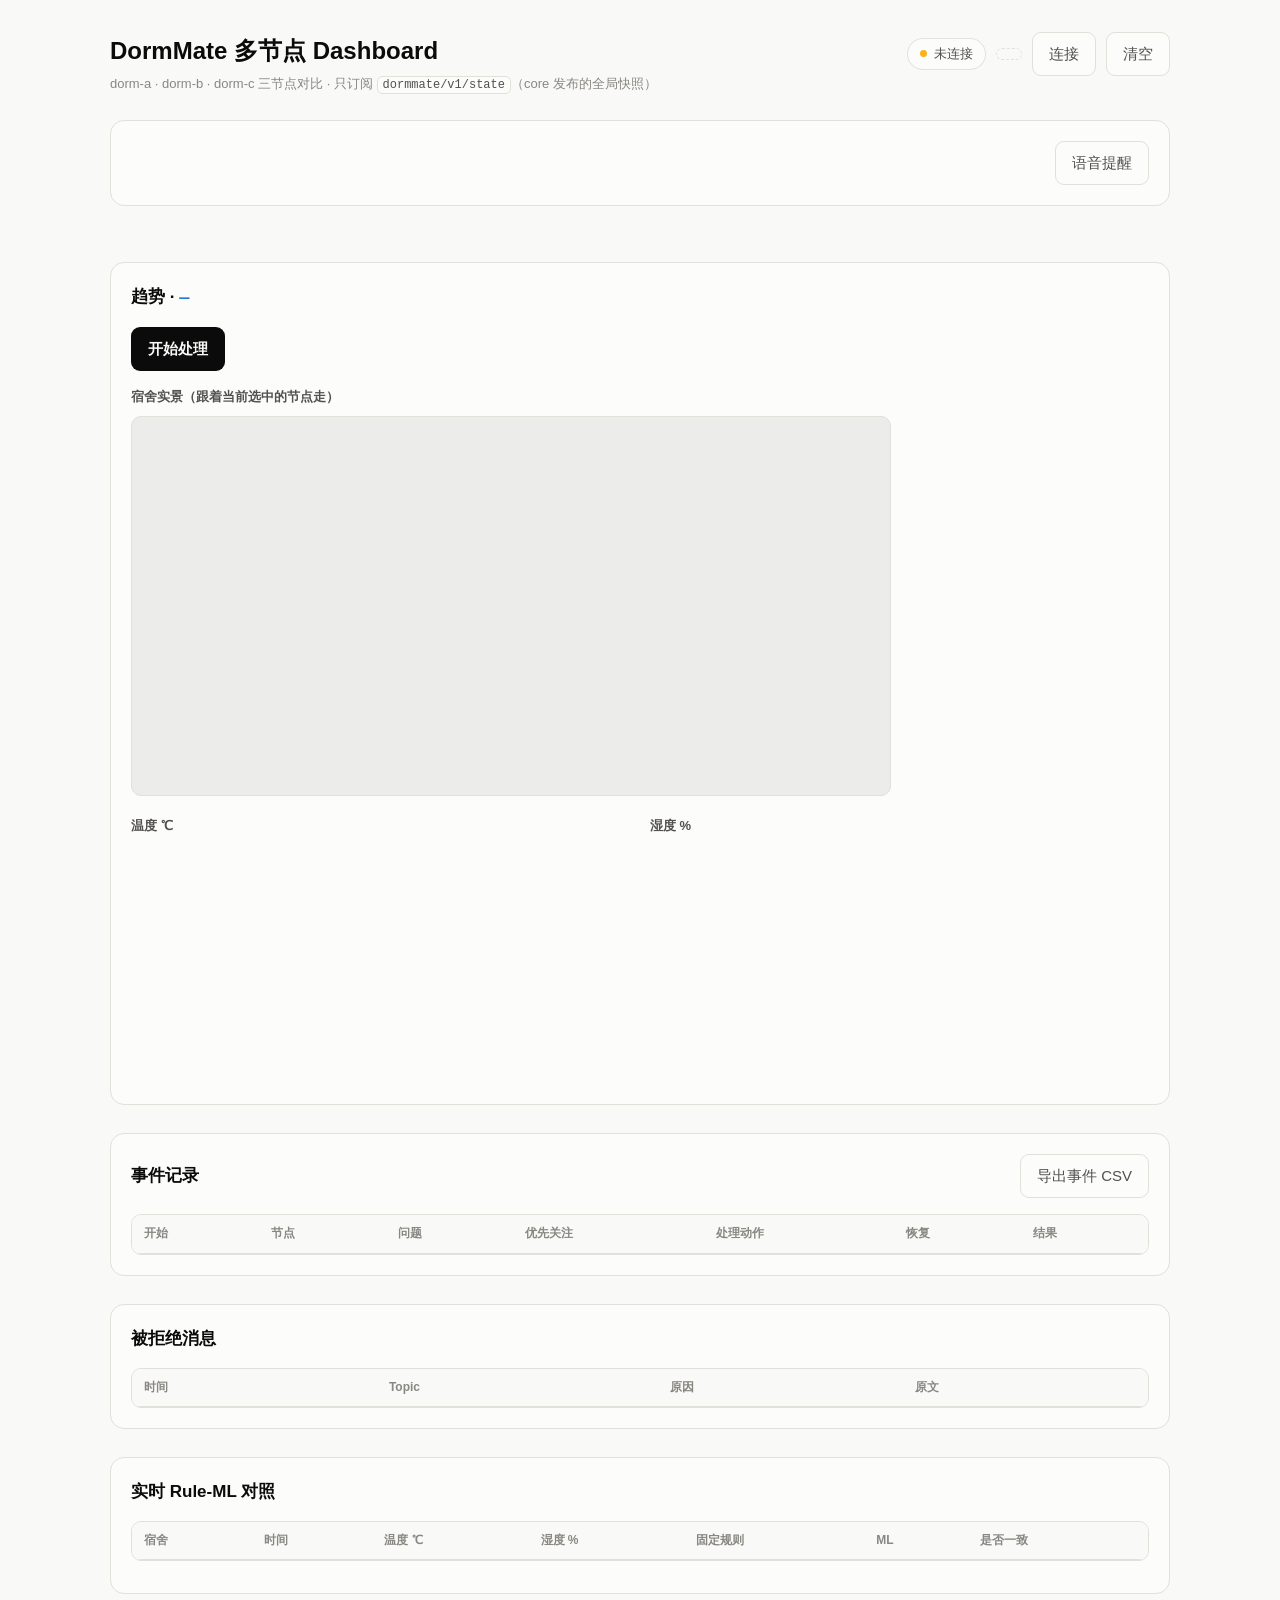
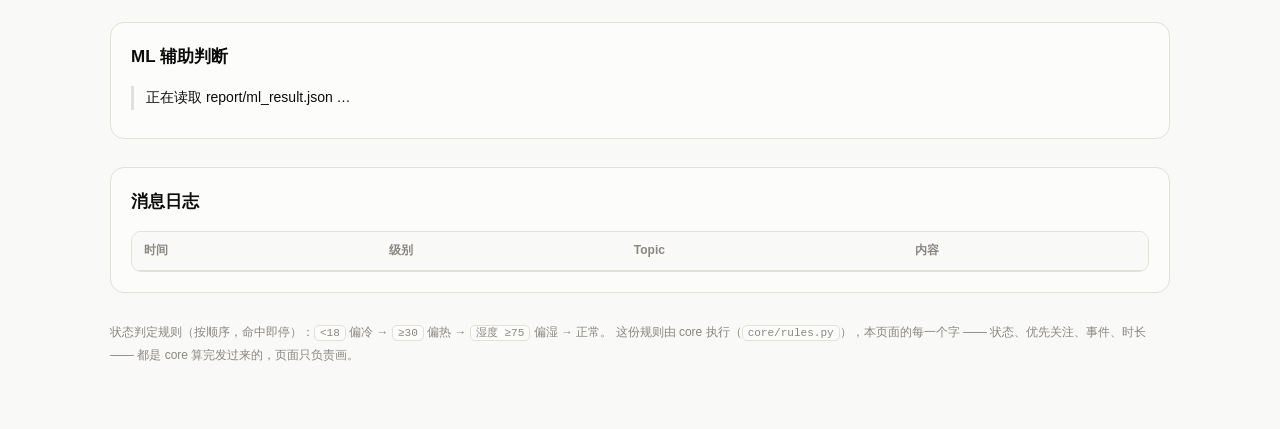
==== commit 5e7ff562: "feat:DormMate完整项目代码，新增测试与web页面" ====
--- a/dashboard/index.html
+++ b/dashboard/index.html
@@ -21,6 +21,14 @@
       <span id="conn" class="conn conn--pending">
         <span class="conn-dot"></span><span id="conn-text">未连接</span>
       </span>
+      <!-- core 在不在（Phase9 D4）。**和上面那一条不是一回事**：
+           上面那条说的是「这个浏览器到 broker 的这条线」，
+           这一条说的是「core 有没有在发快照」。两个分开摆，是因为它们坏掉之后
+           要查的地方完全不同 —— 一个去查 broker / 网络（或者手机连的是自己的
+           localhost），一个去查 core.py 那个进程还在不在。
+           三块屏幕（看板 / 手机 / 3D）都有这一条，说的是同一句话，
+           判据来自快照里的 core 心跳，见 dashboard/logic.js 的 coreLiveness。 -->
+      <span id="core-hint" class="core-hint"></span>
       <button id="toggle" class="ghost" type="button">连接</button>
       <!-- 这里原本有一个「模拟三节点数据」按钮（凭空造一份本地数据让界面动起来）。
            Step E3-2 把它删了：E3 明确禁止「两边手动输入数据伪造同步效果」，
@@ -205,6 +213,42 @@
     </div>
   </section>
 
+  <!-- 实时 Rule-ML 对照（Phase8 D5）。**和上面几块是同一路数据** ——
+       每一行都是跟着 dormmate/v1/state 快照一起来的：core 收到遥测时给那条读数
+       判了一次 ML，判词就挂在快照每个节点的 history 里。所以这块会跟着新数据动。
+
+       和下面那块「ML 辅助判断」是**两条链**，别混：
+         这块    = core 在线判的，判的是**屏幕上这些读数**，跟着快照走；
+         下面那块 = analysis/analysis.py 离线跑出来的，读 report/ml_result.json，
+                    判的是**上一次跑脚本时那份 CSV**，页面刷多少次它都不变。
+
+       「固定规则」和「ML」两格都是 core 算好的，「是否一致」也是 core 比出来的
+       （逻辑在 ml_judge.py），页面只把三格摆出来 —— 线上谁判的、判成什么，
+       这一页一个结论都不下。没有判词的行（没模型 / 没装 scikit-learn）不画：
+       「没判」在这一块里表现为**这一行不出现**，而不是画一行「正常」。 -->
+  <section class="panel">
+    <div class="panel-head">
+      <h2>实时 Rule-ML 对照 <span id="mlc-count" class="count"></span></h2>
+    </div>
+    <div class="table-wrap">
+      <table>
+        <thead>
+          <tr>
+            <th>宿舍</th>
+            <th>时间</th>
+            <th>温度 ℃</th>
+            <th>湿度 %</th>
+            <th>固定规则</th>
+            <th>ML</th>
+            <th>是否一致</th>
+          </tr>
+        </thead>
+        <tbody id="mlc-body"></tbody>
+      </table>
+    </div>
+    <p id="mlc-note" class="note"></p>
+  </section>
+
   <!-- ML 辅助判断（Step 9-3 的进阶项）。这一块和上面几块**不是一路数据**：
        上面全是 core 刚发布的快照，这一块是 analysis/analysis.py 上一次跑完
        写在 report/ml_result.json 里的快照，页面只是取过来摆在这儿。
@@ -294,24 +338,24 @@
      现在页面不算了，规则那一份就没用了。换成了配置这一份。 -->
 <script src="../shared/config.js"></script>
 
-<!-- three.js 0.160.0 的 importmap，和 3d/index.html 里那张是同一张。
+<!-- three.js 0.160.0 的 importmap，和 three/index.html 里那张是同一张。
 
      为什么 dashboard 也要有一份：importmap 是**文档级**的，认的是「哪个页面」，
-     不是「哪个模块」。dashboard.js import 了 ../3d/scene.js，而 scene.js 里写着
+     不是「哪个模块」。dashboard.js import 了 ../three/scene.js，而 scene.js 里写着
      import ... from 'three' —— 那个裸名字最终是在**这个页面**的映射表里查的。
      少了这张表，报错是「Failed to resolve module specifier "three"」，
-     而且是在 scene.js 里报，看着像是 3d/ 那边坏了。
-
-     映射的是裸名字，所以和页面所在目录没关系：dashboard/ 和 3d/ 共用同一张表，
+     而且是在 scene.js 里报，看着像是 three/ 那边坏了。
+
+     映射的是裸名字，所以和页面所在目录没关系：dashboard/ 和 three/ 共用同一张表，
      一个字都不用改。
 
      importmap 的内容必须是合法 JSON，所以里面一行注释都写不了。
 
      ── 改成完全本地（现场没网时）──
-     把下面那行换成 "three": "../3d/lib/three.module.js"，
-     文件已经在 3d/lib/ 里放好了，其余不用动。
-     这里必须写 '../3d/lib/…'，不能写 './lib/…' —— 相对路径是相对
-     **这个页面所在的 dashboard/** 算的，而本地那份 three 放在 3d/ 里。 -->
+     把下面那行换成 "three": "../three/lib/three.module.js"，
+     文件已经在 three/lib/ 里放好了，其余不用动。
+     这里必须写 '../three/lib/…'，不能写 './lib/…' —— 相对路径是相对
+     **这个页面所在的 dashboard/** 算的，而本地那份 three 放在 three/ 里。 -->
 <script type="importmap">
 {
   "imports": {
@@ -323,7 +367,7 @@
 <!-- dashboard.js 是 type="module"（Step 6-3 起），而且是上面这张表之后的第一条
      模块脚本 —— importmap 必须排在它前面，排在后面浏览器不认。
 
-     换成模块的代价和 3d/ 那个页面一样：模块走 CORS，file:// 直接打开会被拒，
+     换成模块的代价和 three/ 那个页面一样：模块走 CORS，file:// 直接打开会被拒，
      必须走 http 服务器：
          http://localhost:8000/dashboard/
      好处是模块默认 defer，脚本执行时 DOM 一定已经就绪，不必再依赖
--- a/dashboard/style.css
+++ b/dashboard/style.css
@@ -174,6 +174,30 @@
 
 .conn--on  .conn-dot { background: var(--status-good); }
 .conn--off .conn-dot { background: var(--status-critical); }
+
+/* core 心跳那一条（Phase9 D4）。和上面的 .conn 并排，所以样式上要一眼分得出
+   是两件事：这条**不带圆点**（圆点已经成了「连接」那个意思），靠颜色和边框虚线
+   区分。
+
+   ★ 文字本身说了算，颜色只是辅助 —— stale 那一句写的是「core 没声了：……」，
+   去掉颜色照样读得懂。色觉障碍、黑白打印、强制高对比模式下都还在。 */
+.core-hint {
+  padding: 5px 12px;
+  border: 1px dashed var(--border);
+  border-radius: 999px;
+  font-size: 13px;
+  color: var(--text-secondary);
+  white-space: nowrap;
+}
+
+/* 还没收到快照 / 心跳被关掉：不表态，用中性色。**不是**红色 ——
+   「还没收到」和「收到了但很旧」是两件事，后者才是要报警的那一种。 */
+.core-hint--live  { color: var(--text-secondary); border-color: var(--border); }
+.core-hint--stale {
+  color: var(--status-critical);
+  border-color: var(--status-critical);
+  border-style: solid;
+}
 
 .sub code {
   font-size: 12px;
@@ -581,7 +605,7 @@
   color: var(--text-secondary);
 }
 
-/* 三条和 3d/index.html 里 #scene 那份一样，理由也一样：
+/* 三条和 three/index.html 里 #scene 那份一样，理由也一样：
    高度必须是确定的（读不到 clientHeight 就算不出宽高比）、
    overflow: hidden（setSize 和容器差一像素就会顶出滚动条）、
    position: relative（下面 .scene-label 靠它定位）。
@@ -591,7 +615,7 @@
    max-width 是为了画幅比例：相机是 scene.js 里定死的（位置 + 竖直张角 50°），
    容器越扁，房间在画面里占的比例越小 —— 铺满整个面板（约 1000×380）时
    房间只占中间一小块，四周全是空地面。760/380 ≈ 2:1，
-   和 3d/index.html 那个 60vh 的画幅基本一致，同一个相机在两边看到的构图就一样。 */
+   和 three/index.html 那个 60vh 的画幅基本一致，同一个相机在两边看到的构图就一样。 */
 #scene3d {
   position: relative;
   overflow: hidden;
@@ -602,11 +626,11 @@
   border-radius: 10px;
 }
 
-/* setLabel 写字的覆盖层，由 3d/scene.js 建出来挂进 #scene3d。
-   和 3d/index.html 里那份是同一套样式，这里各留一份：两个页面互不依赖。
+/* setLabel 写字的覆盖层，由 three/scene.js 建出来挂进 #scene3d。
+   和 three/index.html 里那份是同一套样式，这里各留一份：两个页面互不依赖。
 
    这里用主题变量而不是写死的色值 —— 看板有深色模式，覆盖层得跟着变；
-   3d/ 那个页面没有深色模式，所以那边是写死的。
+   three/ 那个页面没有深色模式，所以那边是写死的。
 
    pointer-events: none 是关键：不写的话这层会吃掉鼠标事件。 */
 .scene-label {
@@ -837,6 +861,16 @@
   color: var(--text-secondary);
 }
 
+/* ---------- 实时 Rule-ML 对照（Phase8 D5） ---------- */
+
+/* 两边判得不一样的行染一下。**和上面 .log-row--warn 是同一个做法**（整行淡染、
+   不加左边那道竖条），所以看板上「该多看一眼的行」全是一个长相。
+
+   用警告色不用错误色：规则和 ML 分家**不是故障**，它正是这一块要展示的现象 ——
+   规则看的是「越没越线」，ML 看的是「像不像这个宿舍平时」，两者本来就会分家。
+   染成红色会让人以为哪里坏了，接着去查一个根本不存在的 bug。 */
+tbody tr.mlc-mismatch { background: color-mix(in srgb, var(--status-warning) 8%, transparent); }
+
 /* ---------- 页脚 ---------- */
 
 
